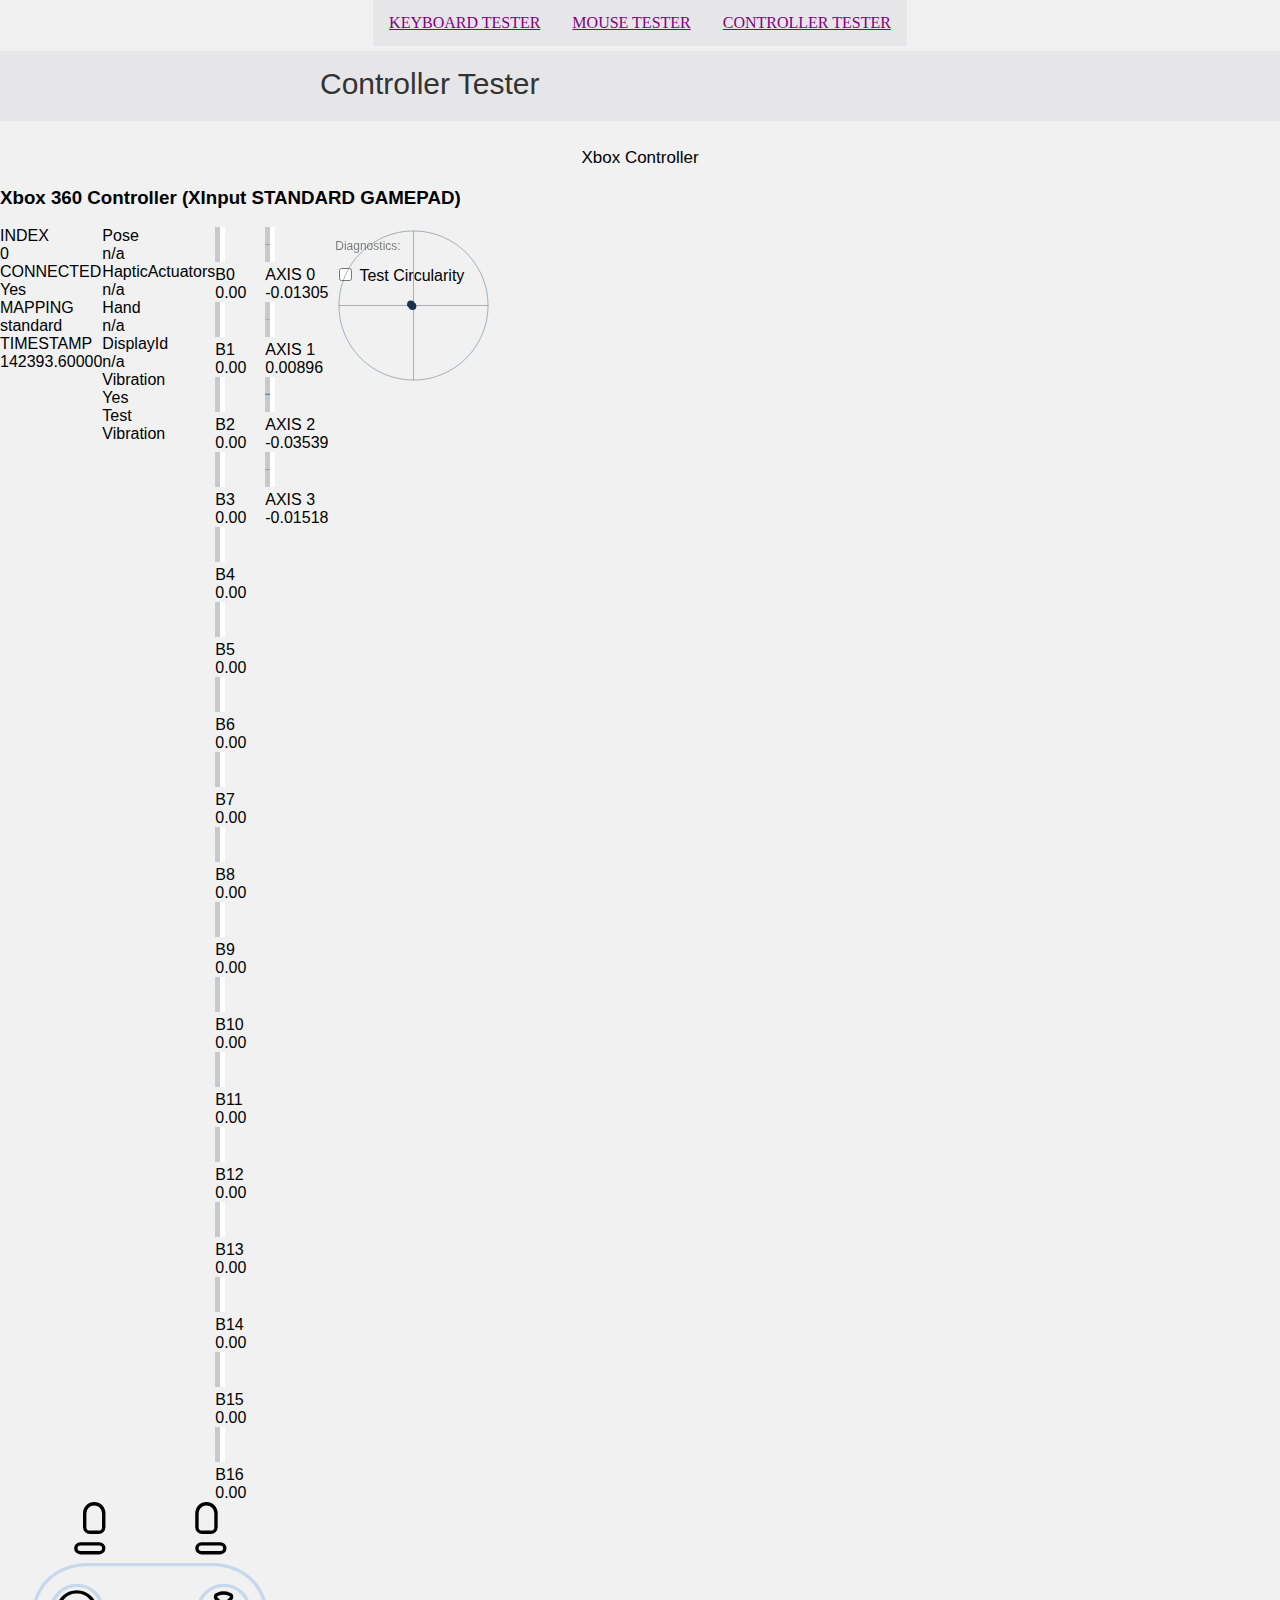
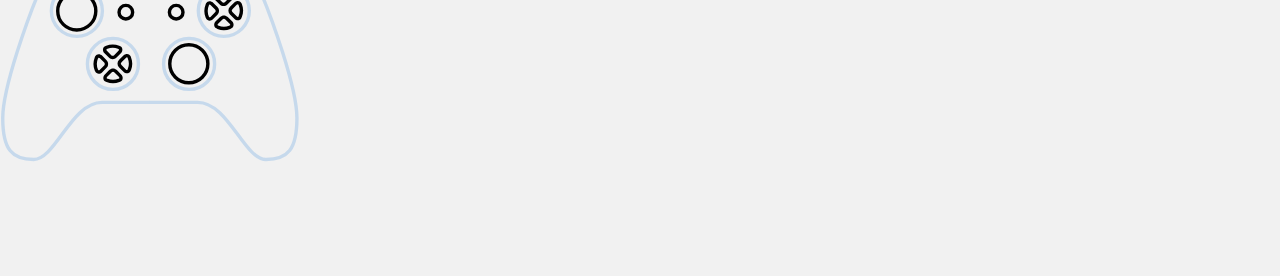
==== controller.html @ d8fd756e "Test v3" ====
<!DOCTYPE html>
<html lang="en">
<head>
    <meta charset="UTF-8">
    <meta http-equiv="X-UA-Compatible" content="IE=edge">
    <title>Controller Tester</title>
    <link rel="stylesheet" href="style.css">
</head>
<body>
    <nav>  
        <ul>
            <li><a href="index.html">KeyBoard Tester</a></li>
            <li><a href="mouseTester.html">Mouse Tester</a></li>
            <li><a href="controller.html">Controller Tester</a></li>
        </ul> 
    </nav>  
        <div class ="topHeading">
        <h1>Controller Tester</h1>
        <div class="css-1hlflqv en092cd8">
            <div class="css-cvu7os en092cd9">
                <div style="position: relative;"><h2>Xbox Controller</h2><h3>Xbox 360 Controller (XInput STANDARD GAMEPAD)</h3>
                    <div style="display: flex;">
                        <div>
                            <div class="css-1tx38fa esm7nlq3"><div class="css-2pzulp esm7nlq0">
                                <label class="css-16pr7pg esm7nlq2">INDEX</label><div class="css-3xd74t esm7nlq1">0
                                </div>
                            </div>
                        </div>
                        <div class="css-2pzulp esm7nlq0">
                                    <div><label class="css-16pr7pg esm7nlq2">CONNECTED</label><div class="css-3xd74t esm7nlq1">Yes
                                    </div>
                                </div>
                            </div>
                            <div class="css-2pzulp esm7nlq0">
                                        <div>
                                            <label class="css-16pr7pg esm7nlq2">MAPPING</label>
                                            <div class="css-3xd74t esm7nlq1">standard
                                        </div>
                                    </div>
                                </div><div class="css-2pzulp esm7nlq0">
                                            <div><label class="css-16pr7pg esm7nlq2">TIMESTAMP</label><div class="css-3xd74t esm7nlq1">142393.60000
                                            </div>
                                        </div>
                                    </div>
                                </div><div class="css-1tx38fa esm7nlq3"><div class="css-2pzulp esm7nlq0">
                                                <div><label class="css-16pr7pg esm7nlq2">Pose</label><div class="css-3xd74t esm7nlq1">n/a
                                                </div>
                                            </div>
                                        </div>
                                        <div class="css-2pzulp esm7nlq0">
                                                    <div>
                                                        <label class="css-16pr7pg esm7nlq2">HapticActuators</label><div class="css-3xd74t esm7nlq1">n/a
                                                    </div>
                                                </div>
                                            </div><div class="css-2pzulp esm7nlq0">
                                                        <div>
                                                            <label class="css-16pr7pg esm7nlq2">Hand</label>
                                                            <div class="css-3xd74t esm7nlq1">n/a
                                                            </div>
                                                        </div>
                                                    </div>
                                                    <div class="css-2pzulp esm7nlq0">
                                                            <div>
                                                                <label class="css-16pr7pg esm7nlq2">DisplayId</label>
                                                                <div class="css-3xd74t esm7nlq1">n/a
                                                                </div>
                                                            </div>
                                                        </div>
                                                        <div class="css-2pzulp esm7nlq0">
                                                                <div>
                                                                    <label class="css-16pr7pg esm7nlq2">Vibration</label>
                                                                    <div class="css-3xd74t esm7nlq1">Yes
                                                                    </div>
                                                                </div>
                                                            </div>
                                                            <div class="css-1ljwnf3 esm7nlq5">
                                                                    <div><label class="css-16pr7pg esm7nlq2">Test</label>
                                                                        <div class="css-3xd74t esm7nlq1">Vibration
                                                                        </div>
                                                                    </div>
                                                                </div>
                                                            </div>
                                                            <div class="css-1tx38fa esm7nlq3">
                                                                <div class="css-2pzulp esm7nlq0" style="width: 50px;"><svg style="position: relative; width: 5px; border-right: 5px solid white; height: 35px; background: rgba(25, 51, 77, 0.2);"><line x1="2.5" y1="35" x2="2.5" y2="35" stroke-width="5" stroke="#19334D"></line></svg>
                                                                        <div>
                                                                            <label class="css-16pr7pg esm7nlq2">B0</label>
                                                                            <div class="css-3xd74t esm7nlq1">0.00 
                                                                            </div>
                                                                        </div>
                                                                    </div>
                                                                    <div class="css-2pzulp esm7nlq0" style="width: 50px;"><svg style="position: relative; width: 5px; border-right: 5px solid white; height: 35px; background: rgba(25, 51, 77, 0.2);"><line x1="2.5" y1="35" x2="2.5" y2="35" stroke-width="5" stroke="#19334D"></line></svg>
                                                                            <div><label class="css-16pr7pg esm7nlq2">B1</label>
                                                                                <div class="css-3xd74t esm7nlq1">0.00
                                                                                </div>
                                                                            </div>
                                                                        </div>
                                                                        <div class="css-2pzulp esm7nlq0" style="width: 50px;"><svg style="position: relative; width: 5px; border-right: 5px solid white; height: 35px; background: rgba(25, 51, 77, 0.2);"><line x1="2.5" y1="35" x2="2.5" y2="35" stroke-width="5" stroke="#19334D"></line></svg>
                                                                                <div><label class="css-16pr7pg esm7nlq2">B2</label><div class="css-3xd74t esm7nlq1">0.00
                                                                                </div>
                                                                            </div>
                                                                        </div><div class="css-2pzulp esm7nlq0" style="width: 50px;"><svg style="position: relative; width: 5px; border-right: 5px solid white; height: 35px; background: rgba(25, 51, 77, 0.2);"><line x1="2.5" y1="35" x2="2.5" y2="35" stroke-width="5" stroke="#19334D"></line></svg>
                                                                                    <div><label class="css-16pr7pg esm7nlq2">B3</label><div class="css-3xd74t esm7nlq1">0.00  
                                                                                    </div>
                                                                                </div>
                                                                            </div>
                                                                            <div class="css-2pzulp esm7nlq0" style="width: 50px;"><svg style="position: relative; width: 5px; border-right: 5px solid white; height: 35px; background: rgba(25, 51, 77, 0.2);"><line x1="2.5" y1="35" x2="2.5" y2="35" stroke-width="5" stroke="#19334D"></line></svg>
                                                                                        <div><label class="css-16pr7pg esm7nlq2">B4</label><div class="css-3xd74t esm7nlq1">0.00</div>
                                                                                    </div>
                                                                                </div><div class="css-2pzulp esm7nlq0" style="width: 50px;"><svg style="position: relative; width: 5px; border-right: 5px solid white; height: 35px; background: rgba(25, 51, 77, 0.2);"><line x1="2.5" y1="35" x2="2.5" y2="35" stroke-width="5" stroke="#19334D"></line></svg>
                                                                                            <div><label class="css-16pr7pg esm7nlq2">B5</label><div class="css-3xd74t esm7nlq1">0.00</div>
                                                                                        </div>
                                                                                    </div><div class="css-2pzulp esm7nlq0" style="width: 50px;"><svg style="position: relative; width: 5px; border-right: 5px solid white; height: 35px; background: rgba(25, 51, 77, 0.2);"><line x1="2.5" y1="35" x2="2.5" y2="35" stroke-width="5" stroke="#19334D"></line></svg>
                                                                                                <div><label class="css-16pr7pg esm7nlq2">B6</label><div class="css-3xd74t esm7nlq1">0.00</div>
                                                                                            </div>
                                                                                        </div><div class="css-2pzulp esm7nlq0" style="width: 50px;"><svg style="position: relative; width: 5px; border-right: 5px solid white; height: 35px; background: rgba(25, 51, 77, 0.2);"><line x1="2.5" y1="35" x2="2.5" y2="35" stroke-width="5" stroke="#19334D"></line></svg>
                                                                                                    <div><label class="css-16pr7pg esm7nlq2">B7</label><div class="css-3xd74t esm7nlq1">0.00</div>
                                                                                                </div>
                                                                                            </div><div class="css-2pzulp esm7nlq0" style="width: 50px;"><svg style="position: relative; width: 5px; border-right: 5px solid white; height: 35px; background: rgba(25, 51, 77, 0.2);"><line x1="2.5" y1="35" x2="2.5" y2="35" stroke-width="5" stroke="#19334D"></line></svg>
                                                                                                        <div><label class="css-16pr7pg esm7nlq2">B8</label><div class="css-3xd74t esm7nlq1">0.00</div></div></div><div class="css-2pzulp esm7nlq0" style="width: 50px;"><svg style="position: relative; width: 5px; border-right: 5px solid white; height: 35px; background: rgba(25, 51, 77, 0.2);"><line x1="2.5" y1="35" x2="2.5" y2="35" stroke-width="5" stroke="#19334D"></line></svg>
                                                                                                            <div><label class="css-16pr7pg esm7nlq2">B9</label><div class="css-3xd74t esm7nlq1">0.00</div></div></div><div class="css-2pzulp esm7nlq0" style="width: 50px;"><svg style="position: relative; width: 5px; border-right: 5px solid white; height: 35px; background: rgba(25, 51, 77, 0.2);"><line x1="2.5" y1="35" x2="2.5" y2="35" stroke-width="5" stroke="#19334D"></line></svg>
                                                                                                                <div><label class="css-16pr7pg esm7nlq2">B10</label><div class="css-3xd74t esm7nlq1">0.00</div></div></div><div class="css-2pzulp esm7nlq0" style="width: 50px;"><svg style="position: relative; width: 5px; border-right: 5px solid white; height: 35px; background: rgba(25, 51, 77, 0.2);"><line x1="2.5" y1="35" x2="2.5" y2="35" stroke-width="5" stroke="#19334D"></line></svg>
                                                                                                                    <div><label class="css-16pr7pg esm7nlq2">B11</label><div class="css-3xd74t esm7nlq1">0.00</div></div></div><div class="css-2pzulp esm7nlq0" style="width: 50px;"><svg style="position: relative; width: 5px; border-right: 5px solid white; height: 35px; background: rgba(25, 51, 77, 0.2);"><line x1="2.5" y1="35" x2="2.5" y2="35" stroke-width="5" stroke="#19334D"></line></svg>
                                                                                                                        <div><label class="css-16pr7pg esm7nlq2">B12</label><div class="css-3xd74t esm7nlq1">0.00</div></div></div><div class="css-2pzulp esm7nlq0" style="width: 50px;"><svg style="position: relative; width: 5px; border-right: 5px solid white; height: 35px; background: rgba(25, 51, 77, 0.2);"><line x1="2.5" y1="35" x2="2.5" y2="35" stroke-width="5" stroke="#19334D"></line></svg>
                                                                                                                            <div><label class="css-16pr7pg esm7nlq2">B13</label><div class="css-3xd74t esm7nlq1">0.00</div></div></div><div class="css-2pzulp esm7nlq0" style="width: 50px;"><svg style="position: relative; width: 5px; border-right: 5px solid white; height: 35px; background: rgba(25, 51, 77, 0.2);"><line x1="2.5" y1="35" x2="2.5" y2="35" stroke-width="5" stroke="#19334D"></line></svg>
                                                                                                                                <div><label class="css-16pr7pg esm7nlq2">B14</label><div class="css-3xd74t esm7nlq1">0.00</div></div></div><div class="css-2pzulp esm7nlq0" style="width: 50px;"><svg style="position: relative; width: 5px; border-right: 5px solid white; height: 35px; background: rgba(25, 51, 77, 0.2);"><line x1="2.5" y1="35" x2="2.5" y2="35" stroke-width="5" stroke="#19334D"></line></svg>
                                                                                                                                    <div><label class="css-16pr7pg esm7nlq2">B15</label><div class="css-3xd74t esm7nlq1">0.00</div></div></div><div class="css-2pzulp esm7nlq0" style="width: 50px;"><svg style="position: relative; width: 5px; border-right: 5px solid white; height: 35px; background: rgba(25, 51, 77, 0.2);"><line x1="2.5" y1="35" x2="2.5" y2="35" stroke-width="5" stroke="#19334D"></line></svg>
                                                                                                                                        <div><label class="css-16pr7pg esm7nlq2">B16</label><div class="css-3xd74t esm7nlq1">0.00</div></div></div></div><div class="css-1tx38fa esm7nlq3"><div class="css-2pzulp esm7nlq0" style="width: 80px;"><svg style="position: relative; width: 5px; border-right: 5px solid white; height: 35px; background: rgba(25, 51, 77, 0.2);"><line x1="2.5" y1="17.5" x2="2.5" y2="17.271687239408493" stroke-width="5" stroke="#19334D"></line></svg>
                                                                                                                                            <div><label class="css-16pr7pg esm7nlq2">AXIS 0</label><div class="css-3xd74t esm7nlq1">-0.01305</div></div></div><div class="css-2pzulp esm7nlq0" style="width: 80px;"><svg style="position: relative; width: 5px; border-right: 5px solid white; height: 35px; background: rgba(25, 51, 77, 0.2);"><line x1="2.5" y1="17.5" x2="2.5" y2="17.6567479968071" stroke-width="5" stroke="#19334D"></line></svg>
                                                                                                                                                <div><label class="css-16pr7pg esm7nlq2">AXIS 1</label><div class="css-3xd74t esm7nlq1">0.00896</div></div></div><div class="css-2pzulp esm7nlq0" style="width: 80px;"><svg style="position: relative; width: 5px; border-right: 5px solid white; height: 35px; background: rgba(25, 51, 77, 0.2);"><line x1="2.5" y1="17.5" x2="2.5" y2="16.88075080513954" stroke-width="5" stroke="#19334D"></line></svg>
                                                                                                                                                    <div><label class="css-16pr7pg esm7nlq2">AXIS 2</label><div class="css-3xd74t esm7nlq1">-0.03539</div></div></div><div class="css-2pzulp esm7nlq0" style="width: 80px;"><svg style="position: relative; width: 5px; border-right: 5px solid white; height: 35px; background: rgba(25, 51, 77, 0.2);"><line x1="2.5" y1="17.5" x2="2.5" y2="17.234302163124084" stroke-width="5" stroke="#19334D"></line></svg>
                                                                                                                                                        <div><label class="css-16pr7pg esm7nlq2">AXIS 3</label><div class="css-3xd74t esm7nlq1">-0.01518</div></div></div></div><div style="margin-left: -10px;"><div class="css-1jxoetp e5b78ky0"><svg style="width: 100%; height: 100%; position: absolute; z-index: 1;"><g transform="translate(78.5 78.5) scale(0.95, 0.95)"><circle cx="0" cy="0" r="78.5" fill="none" stroke="hsla(210, 50%, 20%, 0.2)" stroke-width="1"></circle><line x1="0" y1="-78.5" x2="0" y2="78.5" stroke="hsla(210, 50%, 20%, 0.2)" stroke-width="1"></line><line x1="-78.5" y1="0" x2="78.5" y2="0" stroke="hsla(210, 50%, 20%, 0.2)" stroke-width="1"></line><line x1="0" y1="0" x2="-1.0241458117961884" y2="0.7031267285346985" stroke="#19334D" stroke-width="1"></line><circle cx="-1.0241458117961884" cy="0.7031267285346985" r="4" fill="#19334D"></circle></g></svg></div><div class="css-1jxoetp e5b78ky0"><svg style="width: 100%; height: 100%; position: absolute; z-index: 1;"><g transform="translate(78.5 78.5) scale(0.95, 0.95)"><circle cx="0" cy="0" r="78.5" fill="none" stroke="hsla(210, 50%, 20%, 0.2)" stroke-width="1"></circle><line x1="0" y1="-78.5" x2="0" y2="78.5" stroke="hsla(210, 50%, 20%, 0.2)" stroke-width="1"></line><line x1="-78.5" y1="0" x2="78.5" y2="0" stroke="hsla(210, 50%, 20%, 0.2)" stroke-width="1"></line><line x1="0" y1="0" x2="-2.7777749598026276" y2="-1.1918445825576782" stroke="#19334D" stroke-width="1"></line><circle cx="-2.7777749598026276" cy="-1.1918445825576782" r="4" fill="#19334D"></circle></g></svg></div></div>
                                                                                                                                                        <div><p style="font-size: 75%; opacity: 0.5;">Diagnostics:</p><label><input type="checkbox"> Test Circularity </label></div></div><div class="css-jqvulc esm7nlq4"><svg width="300" viewBox="0 0 441 383" fill="none" xmlns="http://www.w3.org/2000/svg"><g id="XBox"><path id="LOutline" d="M220.5 294.5C220.5 294.5 195 294.5 150 294.5C105 294.5 81.5 378.5 49.5 378.5C17.5 378.5 4 363.9 4 317.5C4 271.1 43.5 165.5 55 137.5C66.5 109.5 95.5 92.0001 128 92.0001C154 92.0001 200.5 92.0001 220.5 92.0001" stroke="#C6D9EC" stroke-width="5" stroke-opacity="1"></path><path id="ROutline" d="M220 294.5C220 294.5 245.5 294.5 290.5 294.5C335.5 294.5 359 378.5 391 378.5C423 378.5 436.5 363.9 436.5 317.5C436.5 271.1 397 165.5 385.5 137.5C374 109.5 345 92.0001 312.5 92.0001C286.5 92.0001 240 92.0001 220 92.0001" stroke="#C6D9EC" stroke-width="5" stroke-opacity="1"></path><circle id="LStickOutline" cx="113" cy="160" r="37.5" stroke="#C6D9EC" stroke-opacity="1" stroke-width="5"></circle><circle id="LeftStick" cx="112.84344267845154" cy="160.10748434066772" r="28" fill="rgba(0,0,0,0)" stroke="rgba(0,0,0,1)" stroke-width="5"></circle><circle id="RStickOutline" cx="278" cy="238" r="37.5" stroke="#C6D9EC" stroke-opacity="1" stroke-width="5"></circle><circle id="RightStick" cx="277.5753719806671" cy="237.8178071975708" r="28" fill="rgba(0,0,0,0)" stroke="rgba(0,0,0,1)" stroke-width="5"></circle><circle id="DOutline" cx="166" cy="238" r="37.5" stroke="#C6D9EC" stroke-opacity="1" stroke-width="5"></circle><g id="DUp"><mask id="path-8-inside-1" fill="white"><path d="M177.669 222.335C180.793 219.21 180.816 213.997 176.868 212.014C176.327 211.743 175.776 211.491 175.215 211.258C172.182 210.002 168.931 209.355 165.648 209.355C162.365 209.355 159.114 210.002 156.081 211.258C155.521 211.491 154.969 211.743 154.429 212.014C150.48 213.997 150.503 219.21 153.627 222.335L159.991 228.698C163.116 231.823 168.181 231.823 171.305 228.698L177.669 222.335Z"></path></mask><path d="M177.669 222.335C180.793 219.21 180.816 213.997 176.868 212.014C176.327 211.743 175.776 211.491 175.215 211.258C172.182 210.002 168.931 209.355 165.648 209.355C162.365 209.355 159.114 210.002 156.081 211.258C155.521 211.491 154.969 211.743 154.429 212.014C150.48 213.997 150.503 219.21 153.627 222.335L159.991 228.698C163.116 231.823 168.181 231.823 171.305 228.698L177.669 222.335Z" fill="rgba(0,0,0,0)" stroke="rgba(0,0,0,1)" stroke-width="10" mask="url(#path-8-inside-1)"></path></g><g id="DRight"><mask id="path-9-inside-2" fill="white"><path d="M181.447 249.669C184.571 252.793 189.785 252.816 191.768 248.868C192.039 248.327 192.291 247.776 192.523 247.215C193.78 244.182 194.426 240.931 194.426 237.648C194.426 234.365 193.78 231.114 192.523 228.081C192.291 227.521 192.039 226.969 191.768 226.429C189.785 222.48 184.571 222.503 181.447 225.627L175.083 231.991C171.959 235.116 171.959 240.181 175.083 243.305L181.447 249.669Z"></path></mask><path d="M181.447 249.669C184.571 252.793 189.785 252.816 191.768 248.868C192.039 248.327 192.291 247.776 192.523 247.215C193.78 244.182 194.426 240.931 194.426 237.648C194.426 234.365 193.78 231.114 192.523 228.081C192.291 227.521 192.039 226.969 191.768 226.429C189.785 222.48 184.571 222.503 181.447 225.627L175.083 231.991C171.959 235.116 171.959 240.181 175.083 243.305L181.447 249.669Z" fill="rgba(0,0,0,0)" stroke="rgba(0,0,0,1)" stroke-width="10" mask="url(#path-9-inside-2)"></path></g><g id="DDown"><mask id="path-10-inside-3" fill="white"><path d="M154.113 253.447C150.989 256.571 150.966 261.785 154.914 263.767C155.455 264.039 156.006 264.291 156.566 264.523C159.6 265.78 162.85 266.426 166.134 266.426C169.417 266.426 172.667 265.78 175.701 264.523C176.261 264.291 176.812 264.039 177.353 263.767C181.301 261.785 181.279 256.571 178.154 253.447L171.79 247.083C168.666 243.959 163.601 243.959 160.477 247.083L154.113 253.447Z"></path></mask><path d="M154.113 253.447C150.989 256.571 150.966 261.785 154.914 263.767C155.455 264.039 156.006 264.291 156.566 264.523C159.6 265.78 162.85 266.426 166.134 266.426C169.417 266.426 172.667 265.78 175.701 264.523C176.261 264.291 176.812 264.039 177.353 263.767C181.301 261.785 181.279 256.571 178.154 253.447L171.79 247.083C168.666 243.959 163.601 243.959 160.477 247.083L154.113 253.447Z" fill="rgba(0,0,0,0)" stroke="rgba(0,0,0,1)" stroke-width="10" mask="url(#path-10-inside-3)"></path></g><g id="DLeft"><mask id="path-11-inside-4" fill="white"><path d="M150.335 226.113C147.21 222.989 141.997 222.966 140.014 226.914C139.743 227.455 139.491 228.006 139.258 228.566C138.002 231.6 137.355 234.85 137.355 238.134C137.355 241.417 138.002 244.667 139.258 247.701C139.491 248.261 139.743 248.812 140.014 249.353C141.997 253.301 147.21 253.279 150.335 250.154L156.698 243.79C159.823 240.666 159.823 235.601 156.698 232.477L150.335 226.113Z"></path></mask><path d="M150.335 226.113C147.21 222.989 141.997 222.966 140.014 226.914C139.743 227.455 139.491 228.006 139.258 228.566C138.002 231.6 137.355 234.85 137.355 238.134C137.355 241.417 138.002 244.667 139.258 247.701C139.491 248.261 139.743 248.812 140.014 249.353C141.997 253.301 147.21 253.279 150.335 250.154L156.698 243.79C159.823 240.666 159.823 235.601 156.698 232.477L150.335 226.113Z" fill="rgba(0,0,0,0)" stroke="rgba(0,0,0,1)" stroke-width="10" mask="url(#path-11-inside-4)"></path></g><circle id="BOutline" cx="329" cy="160" r="37.5" stroke="#C6D9EC" stroke-opacity="1" stroke-width="5"></circle><g id="BTop"><mask id="path-13-inside-5" fill="white"><path d="M340.669 144.335C343.793 141.21 343.816 135.997 339.868 134.014C339.327 133.743 338.776 133.491 338.215 133.258C335.182 132.002 331.931 131.355 328.648 131.355C325.365 131.355 322.114 132.002 319.081 133.258C318.521 133.491 317.969 133.743 317.429 134.014C313.48 135.997 313.503 141.21 316.627 144.335L322.991 150.698C326.116 153.823 331.181 153.823 334.305 150.698L340.669 144.335Z"></path></mask><path d="M340.669 144.335C343.793 141.21 343.816 135.997 339.868 134.014C339.327 133.743 338.776 133.491 338.215 133.258C335.182 132.002 331.931 131.355 328.648 131.355C325.365 131.355 322.114 132.002 319.081 133.258C318.521 133.491 317.969 133.743 317.429 134.014C313.48 135.997 313.503 141.21 316.627 144.335L322.991 150.698C326.116 153.823 331.181 153.823 334.305 150.698L340.669 144.335Z" fill="rgba(0,0,0,0)" stroke="rgba(0,0,0,1)" stroke-width="10" mask="url(#path-13-inside-5)"></path></g><g id="BRight"><mask id="path-14-inside-6" fill="white"><path d="M344.447 171.669C347.571 174.793 352.785 174.816 354.768 170.868C355.039 170.327 355.291 169.776 355.523 169.215C356.78 166.182 357.426 162.931 357.426 159.648C357.426 156.365 356.78 153.114 355.523 150.081C355.291 149.521 355.039 148.969 354.768 148.429C352.785 144.48 347.571 144.503 344.447 147.627L338.083 153.991C334.959 157.116 334.959 162.181 338.083 165.305L344.447 171.669Z"></path></mask><path d="M344.447 171.669C347.571 174.793 352.785 174.816 354.768 170.868C355.039 170.327 355.291 169.776 355.523 169.215C356.78 166.182 357.426 162.931 357.426 159.648C357.426 156.365 356.78 153.114 355.523 150.081C355.291 149.521 355.039 148.969 354.768 148.429C352.785 144.48 347.571 144.503 344.447 147.627L338.083 153.991C334.959 157.116 334.959 162.181 338.083 165.305L344.447 171.669Z" fill="rgba(0,0,0,0)" stroke="rgba(0,0,0,1)" stroke-width="10" mask="url(#path-14-inside-6)"></path></g><g id="BBottom"><mask id="path-15-inside-7" fill="white"><path d="M317.113 175.447C313.989 178.571 313.966 183.785 317.914 185.767C318.455 186.039 319.006 186.291 319.566 186.523C322.6 187.78 325.85 188.426 329.134 188.426C332.417 188.426 335.667 187.78 338.701 186.523C339.261 186.291 339.812 186.039 340.353 185.767C344.301 183.785 344.279 178.571 341.154 175.447L334.79 169.083C331.666 165.959 326.601 165.959 323.477 169.083L317.113 175.447Z"></path></mask><path d="M317.113 175.447C313.989 178.571 313.966 183.785 317.914 185.767C318.455 186.039 319.006 186.291 319.566 186.523C322.6 187.78 325.85 188.426 329.134 188.426C332.417 188.426 335.667 187.78 338.701 186.523C339.261 186.291 339.812 186.039 340.353 185.767C344.301 183.785 344.279 178.571 341.154 175.447L334.79 169.083C331.666 165.959 326.601 165.959 323.477 169.083L317.113 175.447Z" fill="rgba(0,0,0,0)" stroke="rgba(0,0,0,1)" stroke-width="10" mask="url(#path-15-inside-7)"></path></g><g id="BLeft"><mask id="path-16-inside-8" fill="white"><path d="M313.335 148.113C310.21 144.989 304.997 144.966 303.014 148.914C302.743 149.455 302.491 150.006 302.258 150.566C301.002 153.6 300.355 156.851 300.355 160.134C300.355 163.417 301.002 166.668 302.258 169.701C302.491 170.261 302.743 170.812 303.014 171.353C304.997 175.301 310.21 175.279 313.335 172.154L319.698 165.79C322.823 162.666 322.823 157.601 319.698 154.477L313.335 148.113Z"></path></mask><path d="M313.335 148.113C310.21 144.989 304.997 144.966 303.014 148.914C302.743 149.455 302.491 150.006 302.258 150.566C301.002 153.6 300.355 156.851 300.355 160.134C300.355 163.417 301.002 166.668 302.258 169.701C302.491 170.261 302.743 170.812 303.014 171.353C304.997 175.301 310.21 175.279 313.335 172.154L319.698 165.79C322.823 162.666 322.823 157.601 319.698 154.477L313.335 148.113Z" fill="rgba(0,0,0,0)" stroke="rgba(0,0,0,1)" stroke-width="10" mask="url(#path-16-inside-8)"></path></g><g id="LMeta"><circle cx="185" cy="162" r="10" fill="rgba(0,0,0,0)" stroke="rgba(0,0,0,1)" stroke-width="5"></circle></g><g id="RMeta"><circle cx="259" cy="162" r="10" fill="rgba(0,0,0,0)" stroke="rgba(0,0,0,1)" stroke-width="5"></circle></g><rect id="L1" x="111.5" y="61.5" width="41" height="13" rx="6.5" fill="rgba(0,0,0,0)" stroke="rgba(0,0,0,1)" stroke-width="5"></rect><rect id="R1" x="289.5" y="61.5" width="41" height="13" rx="6.5" fill="rgba(0,0,0,0)" stroke="rgba(0,0,0,1)" stroke-width="5"></rect><path id="L2" d="M152.5 37C152.5 41.1421 149.142 44.5 145 44.5H132C127.858 44.5 124.5 41.1421 124.5 37V16.5C124.5 8.76801 130.768 2.5 138.5 2.5C146.232 2.5 152.5 8.76801 152.5 16.5V37Z" fill="rgba(0,0,0,0)" stroke="rgba(0,0,0,1)" stroke-width="5"></path><path id="R2" d="M317.5 37C317.5 41.1421 314.142 44.5 310 44.5H297C292.858 44.5 289.5 41.1421 289.5 37V16.5C289.5 8.76801 295.768 2.5 303.5 2.5C311.232 2.5 317.5 8.76801 317.5 16.5V37Z" fill="rgba(0,0,0,0)" stroke="rgba(0,0,0,1)" stroke-width="5"></path></g></svg></div></div></div></div></div>
    </div>
    
</body>
</html>
---- style.css ----
body {
    display: flex;
    flex-direction: column;
    align-items: center;
    justify-content: center;
	margin: 0;
	padding: 0;
	font-family: "HelveticaNeueLight", "HelveticaNeue-Light", "Helvetica Neue Light", "Helvetica Neue", 
   "Muli", "Helvetica", "Lucida Grande", sans-serif;
   font-weight:300;
   background-color:#f1f1f1;
}
.topHeading {
    margin-top: 5px;
    width:100%;
    height:70px;
    background-color:#E6E6E9;
}
.instructions {
    margin-top: 20px;
    margin-bottom: 20px;
    width:100%;
    height:70px;
    background-color:#E6E6E9;
}
.container {
    width:100%;
    height:430px;
    background-color: #E6E6E9;
}
h1 {
    padding-top: 10px;
    font-size:30px;
    line-height:45px;
    font-weight:normal;
    width:640px;
    margin: 0 auto;
    color:#333333;
    font-family: "HelveticaNeue-Medium", "Cabin", sans-serif;
}
#small {
    font-size:18px;
    font-family: "Helvetica Neue", "Cabin", sans-serif;
}
h2 {
    font-size:17px;
    font-weight:300;
    margin-top:12px;
    padding-top: 30px;
    padding-left:30px;
    padding-right:30px;
    text-align:center;
}
.bold {
    font-weight:bold;
}
.broken {
    margin-top:20px;
}
.container {
    margin: 0 auto;
    width:1150px;
    padding-top:30px;
    -webkit-touch-callout: none;
    -webkit-user-select: none;
    -khtml-user-select: none;
    -moz-user-select: none;
    -ms-user-select: none;
    user-select: none;
}
.keyboard {
    height: 400px;
    margin: 5px auto 0;
    width: 845px;
    position: relative;
    padding: 0 22px;
    display: inline-block;
}
#numpadblock {
    height:400px;
    width:210px;
    margin: 5px auto 0;
    display: inline-block;
    position: relative;
    padding: 0 22px;
}
.numpadfiller {
    width:210px;
    height:90px;
    display: inline-block;
}
.hidenumpad {
    -webkit-touch-callout: none;
    -webkit-user-select: none;
    -khtml-user-select: none;
    -moz-user-select: none;
    -ms-user-select: none;
    user-select: none;
}
.hidenumpad:hover {
    background-color: #C5C5C5;
    border-color:white;
    border-bottom: 1px solid #D8D8DE;
    border-right: 1px solid #D8D8DE;
    color: #FFF;
    font-weight: bold;
    cursor: pointer;
}
.hidenumpad:active {
    background: linear-gradient(to bottom right,#8FD700, #17D700);
    opacity: 1;
    color: #fff;
    border-color:white;
    border-bottom: 1px solid #D8D8DE;
    border-right: 1px solid #D8D8DE;
    }
.key {
    border-bottom: 1px solid #D8D8DE;
    border-right: 1px solid #D8D8DE;
    opacity: 0.98;
    color: #898989;
    display: inline-block;
    font-size: 18px;
    height: 52px;
    text-align: center;
    vertical-align: top;
    width: 50px;
    margin: 5px 1px;
    border-radius: 3px;
    background-color:#ffffff;
    -webkit-touch-callout: none;
    -webkit-user-select: none;
    -khtml-user-select: none;
    -moz-user-select: none;
    -ms-user-select: none;
    user-select: none;
}
.key:hover {
    font-weight: bold;
    box-shadow: inset 0 20px 20px -20px #E7E7E7;
}
.extra {
    font-size:13px;
}
.vh {
	visibility: hidden;
}
.toprow {
	height: 26px;
	font-size: 13px;
	line-height: 0px;
	width: 52px;
}
.tilde {
	font-size: 16px;
	line-height: 15px;
}
.del {
	text-align: right;
	padding-right: 6px;
	width: 72px;
	font-size: 13px;
	line-height: 40px;
}
.plus {
	line-height: 15px;
}
.min {
	line-height: 5px;
}
.Tab {
    text-align: left;
    padding-left: 6px;
    width: 72px;
    font-size: 13px;
    line-height: 40px;
}
.bracket {
    line-height: 4px;
    font-size: 15px;
}
.CapsLock {
    text-align: left;
    padding-left: 6px;
    width: 85px;
    font-size: 13px;
    line-height: 40px;
}
.return {
    text-align: right;
    padding-right: 6px;
    width: 90px;
    font-size: 13px;
    line-height: 40px;
}
.bottomrow {
    font-size: 13px;
    line-height: 56px;
    height: 58px;
}
.fn {
    text-align: left;
    padding-left: 6px;
    width: 46px;
}
.cmd {
    width:60px;
}
.press {
    background-color: #C5C5C5;
    border-color: #C5C5C5;
    color: #FFF;
    font-weight: bold;
    fill: grey!important ;

}
.active {
    background: linear-gradient(to bottom right,#8FD700, #17D700);
    opacity: 1;
    color: #fff;
    border-color: #D8D8DE;
    fill: #17D700 !important;
}
.shiftleft {
    text-align: left;
    padding-left: 6px;
    width: 114px;
    font-size: 13px;
    line-height: 40px;
}
.shiftright {
    text-align: right;
    padding-right: 6px;
    width: 120px;
    font-size: 13px;
    line-height: 40px;
}
.Space {
    width: 284px;
    height: 58px;
}
.left {
    height:26px;
    margin-top: 37px;
    font-size: 10px;
    line-height: 27px;
    width: 52px;
}
.updown {
    font-size: 10px;
    height:58px;
    width: 52px;
}
.up {
    height: 29px;
    line-height: 30px;
    border-bottom: 1px solid #E7E7E7;
}
.down {
    height:28px;
    line-height: 30px;
}
.hidden {
    visibility: hidden;
}
.nowork {
    background-color: #868686;
    color: white;
}

.footer {
    width:100%;
    border-top:1px solid #D8D8DE;
}
.green {
    border-bottom: 1px solid #D8D8DE;
    border-right: 1px solid #D8D8DE; 
    opacity: 0.98;
    color: white;
    border-radius: 3px;
    background: linear-gradient(to bottom right,#8FD700, #17D700);
    padding:3px;
    display:inline;
    padding-left:5px;
    padding-right:5px;
    white-space: nowrap;
}
.cardscontainer {
    width:100%;
    /* border-top:1px solid #D8D8DE; */
    background-color:#f1f1f1;
    padding-top:20px;
    max-width:1300px;
    margin:0 auto;
    padding-left:5px;
    padding-right:5px;
    box-sizing: border-box;
}
/* Small screens */
@media all and (max-width: 1050px) {
    #card {
    width:47%;
  }
}
@media all and (max-width: 700px) {
    #card {
    width:99%;
  }
}
#reset {
    display: flex;
    background-color: orangered;
    border-color: #ee0d0d;
    color: #FFF;
    font-weight: bold;
    text-align: center;
    margin-left: auto;
    margin-right: auto;
    width: 100%;
}
/*NAV BAR CSS*/
ul {
    display: flex;
    list-style-type: none;
    margin: 0 auto;
    padding: 0;
    overflow: hidden;
    background-color: #E6E6E9;
   justify-content: center;

}
li a {
    float: left;
    display: block;
    color: Purple;
    text-align: center;
    padding: 14px 16px;
    font-family: Verdana;
    text-transform: uppercase;   
}
a:hover {
    text-decoration: underline;
    cursor: pointer;
    font-size: 17px;
    font-weight: bold;
    color: blue;
}
a.title {
  color: inherit; /* blue colors for links too */
  text-decoration: inherit; /* no underline */
}
/*Nav BAR CSS*/
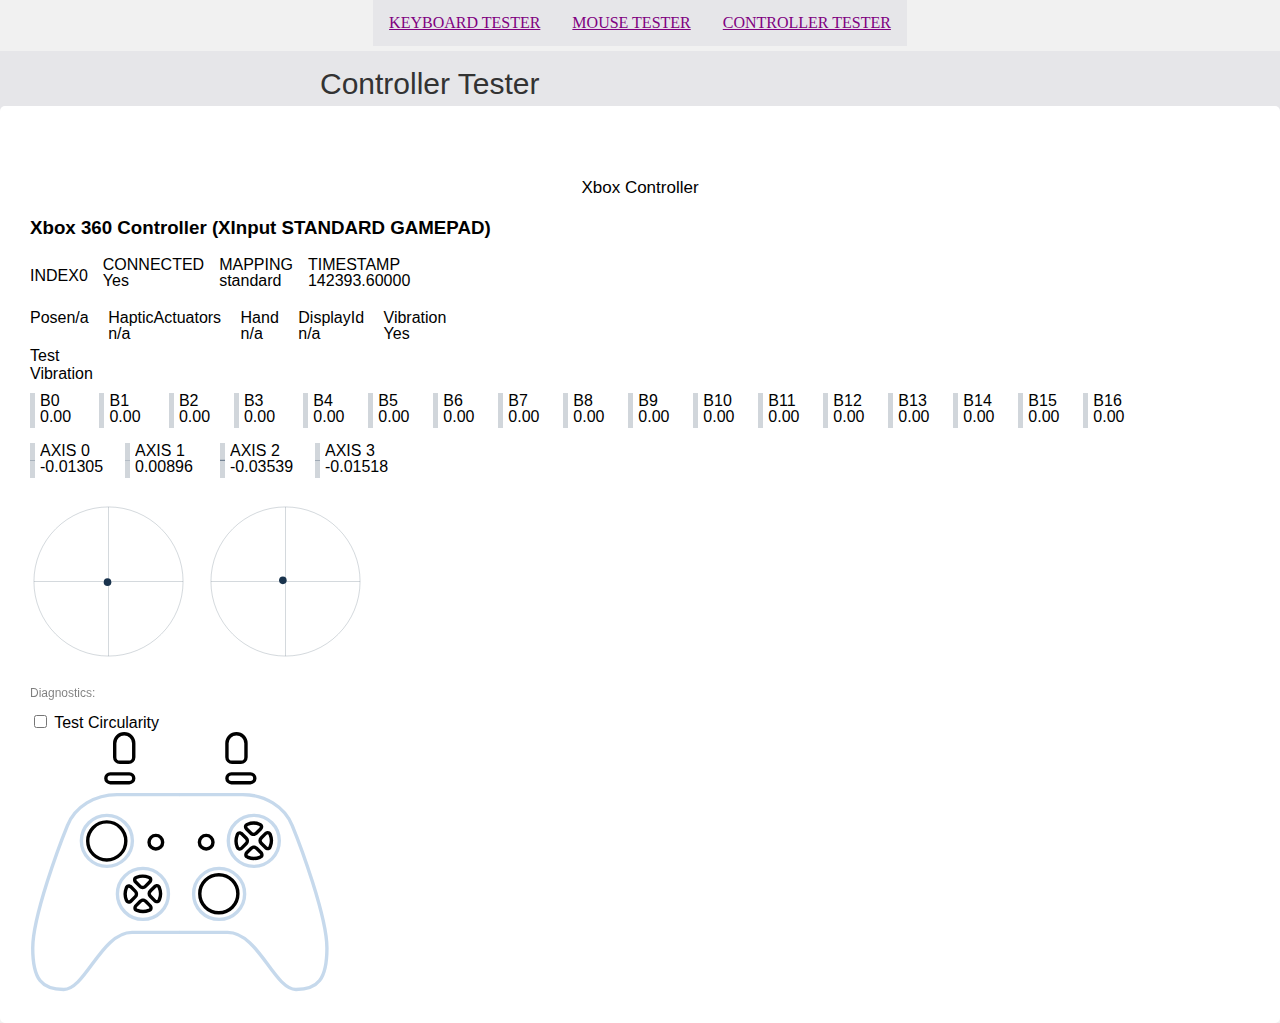
==== commit 345b4de9: "controller css edit" ====
--- a/controller.html
+++ b/controller.html
@@ -19,118 +19,126 @@
         <div class="css-1hlflqv en092cd8">
             <div class="css-cvu7os en092cd9">
                 <div style="position: relative;"><h2>Xbox Controller</h2><h3>Xbox 360 Controller (XInput STANDARD GAMEPAD)</h3>
-                    <div style="display: flex;">
-                        <div>
-                            <div class="css-1tx38fa esm7nlq3"><div class="css-2pzulp esm7nlq0">
-                                <label class="css-16pr7pg esm7nlq2">INDEX</label><div class="css-3xd74t esm7nlq1">0
+                    <div>
+                        <div style="display: flex;">
+                            <div class="css-1tx38fa esm7nlq3">
+                                <div class="css-2pzulp esm7nlq0">
+                                <label class="css-16pr7pg esm7nlq2">INDEX</label>
+                                    <div class="css-3xd74t esm7nlq1">0
+                                    </div>
+                                </div>
+                            </div>
+
+                        <div class="css-2pzulp esm7nlq0">
+                                    <div><label class="css-16pr7pg esm7nlq2">CONNECTED</label>
+                                        <div class="css-3xd74t esm7nlq1">Yes
+                                        </div>
+                                    </div>
+                        </div>
+                            
+                        <div class="css-2pzulp esm7nlq0">
+                            <div><label class="css-16pr7pg esm7nlq2">MAPPING</label>
+                                <div class="css-3xd74t esm7nlq1">standard
                                 </div>
                             </div>
                         </div>
                         <div class="css-2pzulp esm7nlq0">
-                                    <div><label class="css-16pr7pg esm7nlq2">CONNECTED</label><div class="css-3xd74t esm7nlq1">Yes
+                            <div><label class="css-16pr7pg esm7nlq2">TIMESTAMP</label>
+                                <div class="css-3xd74t esm7nlq1">142393.60000
+                                </div>
+                            </div>
+                        </div>
+                    </div>
+
+                        <div class="css-1tx38fa esm7nlq3">
+                            <div class="css-2pzulp esm7nlq0">
+                                <div style="display: flex;"><label class="css-16pr7pg esm7nlq2">Pose</label>
+                                    <div class="css-3xd74t esm7nlq1">n/a
                                     </div>
                                 </div>
                             </div>
-                            <div class="css-2pzulp esm7nlq0">
-                                        <div>
-                                            <label class="css-16pr7pg esm7nlq2">MAPPING</label>
-                                            <div class="css-3xd74t esm7nlq1">standard
+                                        <div class="css-2pzulp esm7nlq0">
+                                                    <div><label class="css-16pr7pg esm7nlq2">HapticActuators</label>
+                                                        <div class="css-3xd74t esm7nlq1">n/a
+                                                        </div>
+                                                    </div>
                                         </div>
-                                    </div>
-                                </div><div class="css-2pzulp esm7nlq0">
-                                            <div><label class="css-16pr7pg esm7nlq2">TIMESTAMP</label><div class="css-3xd74t esm7nlq1">142393.60000
-                                            </div>
-                                        </div>
-                                    </div>
-                                </div><div class="css-1tx38fa esm7nlq3"><div class="css-2pzulp esm7nlq0">
-                                                <div><label class="css-16pr7pg esm7nlq2">Pose</label><div class="css-3xd74t esm7nlq1">n/a
+                                        <div class="css-2pzulp esm7nlq0">
+                                            <div><label class="css-16pr7pg esm7nlq2">Hand</label>
+                                                <div class="css-3xd74t esm7nlq1">n/a
                                                 </div>
                                             </div>
                                         </div>
                                         <div class="css-2pzulp esm7nlq0">
-                                                    <div>
-                                                        <label class="css-16pr7pg esm7nlq2">HapticActuators</label><div class="css-3xd74t esm7nlq1">n/a
+                                                <div><label class="css-16pr7pg esm7nlq2">DisplayId</label>
+                                                    <div class="css-3xd74t esm7nlq1">n/a
                                                     </div>
                                                 </div>
-                                            </div><div class="css-2pzulp esm7nlq0">
-                                                        <div>
-                                                            <label class="css-16pr7pg esm7nlq2">Hand</label>
-                                                            <div class="css-3xd74t esm7nlq1">n/a
+                                        </div>
+                                        <div class="css-2pzulp esm7nlq0">
+                                            <div><label class="css-16pr7pg esm7nlq2">Vibration</label>
+                                                <div class="css-3xd74t esm7nlq1">Yes
+                                                </div>
+                                            </div>
+                                        </div>
+                                        <div class="css-1ljwnf3 esm7nlq5">
+                                                <div><label class="css-16pr7pg esm7nlq2">Test</label>
+                                                    <div class="css-3xd74t esm7nlq1">Vibration
+                                                    </div>
+                                                </div>
+                                        </div>
+                        </div>
+                        <div class="css-1tx38fa esm7nlq3">
+                            <div class="css-2pzulp esm7nlq0" style="width: 50px;"><svg style="position: relative; width: 5px; border-right: 5px solid white; height: 35px; background: rgba(25, 51, 77, 0.2);"><line x1="2.5" y1="35" x2="2.5" y2="35" stroke-width="5" stroke="#19334D"></line></svg>
+                                    <div>
+                                        <label class="css-16pr7pg esm7nlq2">B0</label>
+                                        <div class="css-3xd74t esm7nlq1">0.00 
+                                        </div>
+                                    </div>
+                            </div>
+                                <div class="css-2pzulp esm7nlq0" style="width: 50px;"><svg style="position: relative; width: 5px; border-right: 5px solid white; height: 35px; background: rgba(25, 51, 77, 0.2);"><line x1="2.5" y1="35" x2="2.5" y2="35" stroke-width="5" stroke="#19334D"></line></svg>
+                                        <div><label class="css-16pr7pg esm7nlq2">B1</label>
+                                            <div class="css-3xd74t esm7nlq1">0.00
+                                            </div>
+                                        </div>
+                                </div>
+                                    <div class="css-2pzulp esm7nlq0" style="width: 50px;"><svg style="position: relative; width: 5px; border-right: 5px solid white; height: 35px; background: rgba(25, 51, 77, 0.2);"><line x1="2.5" y1="35" x2="2.5" y2="35" stroke-width="5" stroke="#19334D"></line></svg>
+                                            <div><label class="css-16pr7pg esm7nlq2">B2</label><div class="css-3xd74t esm7nlq1">0.00
+                                            </div>
+                                        </div>
+                                    </div><div class="css-2pzulp esm7nlq0" style="width: 50px;"><svg style="position: relative; width: 5px; border-right: 5px solid white; height: 35px; background: rgba(25, 51, 77, 0.2);"><line x1="2.5" y1="35" x2="2.5" y2="35" stroke-width="5" stroke="#19334D"></line></svg>
+                                                <div><label class="css-16pr7pg esm7nlq2">B3</label><div class="css-3xd74t esm7nlq1">0.00  
+                                                </div>
+                                            </div>
+                                        </div>
+                                        <div class="css-2pzulp esm7nlq0" style="width: 50px;"><svg style="position: relative; width: 5px; border-right: 5px solid white; height: 35px; background: rgba(25, 51, 77, 0.2);"><line x1="2.5" y1="35" x2="2.5" y2="35" stroke-width="5" stroke="#19334D"></line></svg>
+                                                    <div><label class="css-16pr7pg esm7nlq2">B4</label><div class="css-3xd74t esm7nlq1">0.00</div>
+                                                </div>
+                                            </div><div class="css-2pzulp esm7nlq0" style="width: 50px;"><svg style="position: relative; width: 5px; border-right: 5px solid white; height: 35px; background: rgba(25, 51, 77, 0.2);"><line x1="2.5" y1="35" x2="2.5" y2="35" stroke-width="5" stroke="#19334D"></line></svg>
+                                                        <div><label class="css-16pr7pg esm7nlq2">B5</label><div class="css-3xd74t esm7nlq1">0.00</div>
+                                                    </div>
+                                                </div><div class="css-2pzulp esm7nlq0" style="width: 50px;"><svg style="position: relative; width: 5px; border-right: 5px solid white; height: 35px; background: rgba(25, 51, 77, 0.2);"><line x1="2.5" y1="35" x2="2.5" y2="35" stroke-width="5" stroke="#19334D"></line></svg>
+                                                            <div><label class="css-16pr7pg esm7nlq2">B6</label><div class="css-3xd74t esm7nlq1">0.00</div>
+                                                        </div>
+                                                    </div><div class="css-2pzulp esm7nlq0" style="width: 50px;"><svg style="position: relative; width: 5px; border-right: 5px solid white; height: 35px; background: rgba(25, 51, 77, 0.2);"><line x1="2.5" y1="35" x2="2.5" y2="35" stroke-width="5" stroke="#19334D"></line></svg>
+                                                                <div><label class="css-16pr7pg esm7nlq2">B7</label><div class="css-3xd74t esm7nlq1">0.00</div>
                                                             </div>
-                                                        </div>
-                                                    </div>
-                                                    <div class="css-2pzulp esm7nlq0">
-                                                            <div>
-                                                                <label class="css-16pr7pg esm7nlq2">DisplayId</label>
-                                                                <div class="css-3xd74t esm7nlq1">n/a
-                                                                </div>
-                                                            </div>
-                                                        </div>
-                                                        <div class="css-2pzulp esm7nlq0">
-                                                                <div>
-                                                                    <label class="css-16pr7pg esm7nlq2">Vibration</label>
-                                                                    <div class="css-3xd74t esm7nlq1">Yes
-                                                                    </div>
-                                                                </div>
-                                                            </div>
-                                                            <div class="css-1ljwnf3 esm7nlq5">
-                                                                    <div><label class="css-16pr7pg esm7nlq2">Test</label>
-                                                                        <div class="css-3xd74t esm7nlq1">Vibration
-                                                                        </div>
-                                                                    </div>
-                                                                </div>
-                                                            </div>
-                                                            <div class="css-1tx38fa esm7nlq3">
-                                                                <div class="css-2pzulp esm7nlq0" style="width: 50px;"><svg style="position: relative; width: 5px; border-right: 5px solid white; height: 35px; background: rgba(25, 51, 77, 0.2);"><line x1="2.5" y1="35" x2="2.5" y2="35" stroke-width="5" stroke="#19334D"></line></svg>
-                                                                        <div>
-                                                                            <label class="css-16pr7pg esm7nlq2">B0</label>
-                                                                            <div class="css-3xd74t esm7nlq1">0.00 
-                                                                            </div>
-                                                                        </div>
-                                                                    </div>
-                                                                    <div class="css-2pzulp esm7nlq0" style="width: 50px;"><svg style="position: relative; width: 5px; border-right: 5px solid white; height: 35px; background: rgba(25, 51, 77, 0.2);"><line x1="2.5" y1="35" x2="2.5" y2="35" stroke-width="5" stroke="#19334D"></line></svg>
-                                                                            <div><label class="css-16pr7pg esm7nlq2">B1</label>
-                                                                                <div class="css-3xd74t esm7nlq1">0.00
-                                                                                </div>
-                                                                            </div>
-                                                                        </div>
-                                                                        <div class="css-2pzulp esm7nlq0" style="width: 50px;"><svg style="position: relative; width: 5px; border-right: 5px solid white; height: 35px; background: rgba(25, 51, 77, 0.2);"><line x1="2.5" y1="35" x2="2.5" y2="35" stroke-width="5" stroke="#19334D"></line></svg>
-                                                                                <div><label class="css-16pr7pg esm7nlq2">B2</label><div class="css-3xd74t esm7nlq1">0.00
-                                                                                </div>
-                                                                            </div>
-                                                                        </div><div class="css-2pzulp esm7nlq0" style="width: 50px;"><svg style="position: relative; width: 5px; border-right: 5px solid white; height: 35px; background: rgba(25, 51, 77, 0.2);"><line x1="2.5" y1="35" x2="2.5" y2="35" stroke-width="5" stroke="#19334D"></line></svg>
-                                                                                    <div><label class="css-16pr7pg esm7nlq2">B3</label><div class="css-3xd74t esm7nlq1">0.00  
-                                                                                    </div>
-                                                                                </div>
-                                                                            </div>
-                                                                            <div class="css-2pzulp esm7nlq0" style="width: 50px;"><svg style="position: relative; width: 5px; border-right: 5px solid white; height: 35px; background: rgba(25, 51, 77, 0.2);"><line x1="2.5" y1="35" x2="2.5" y2="35" stroke-width="5" stroke="#19334D"></line></svg>
-                                                                                        <div><label class="css-16pr7pg esm7nlq2">B4</label><div class="css-3xd74t esm7nlq1">0.00</div>
-                                                                                    </div>
-                                                                                </div><div class="css-2pzulp esm7nlq0" style="width: 50px;"><svg style="position: relative; width: 5px; border-right: 5px solid white; height: 35px; background: rgba(25, 51, 77, 0.2);"><line x1="2.5" y1="35" x2="2.5" y2="35" stroke-width="5" stroke="#19334D"></line></svg>
-                                                                                            <div><label class="css-16pr7pg esm7nlq2">B5</label><div class="css-3xd74t esm7nlq1">0.00</div>
-                                                                                        </div>
-                                                                                    </div><div class="css-2pzulp esm7nlq0" style="width: 50px;"><svg style="position: relative; width: 5px; border-right: 5px solid white; height: 35px; background: rgba(25, 51, 77, 0.2);"><line x1="2.5" y1="35" x2="2.5" y2="35" stroke-width="5" stroke="#19334D"></line></svg>
-                                                                                                <div><label class="css-16pr7pg esm7nlq2">B6</label><div class="css-3xd74t esm7nlq1">0.00</div>
-                                                                                            </div>
-                                                                                        </div><div class="css-2pzulp esm7nlq0" style="width: 50px;"><svg style="position: relative; width: 5px; border-right: 5px solid white; height: 35px; background: rgba(25, 51, 77, 0.2);"><line x1="2.5" y1="35" x2="2.5" y2="35" stroke-width="5" stroke="#19334D"></line></svg>
-                                                                                                    <div><label class="css-16pr7pg esm7nlq2">B7</label><div class="css-3xd74t esm7nlq1">0.00</div>
-                                                                                                </div>
-                                                                                            </div><div class="css-2pzulp esm7nlq0" style="width: 50px;"><svg style="position: relative; width: 5px; border-right: 5px solid white; height: 35px; background: rgba(25, 51, 77, 0.2);"><line x1="2.5" y1="35" x2="2.5" y2="35" stroke-width="5" stroke="#19334D"></line></svg>
-                                                                                                        <div><label class="css-16pr7pg esm7nlq2">B8</label><div class="css-3xd74t esm7nlq1">0.00</div></div></div><div class="css-2pzulp esm7nlq0" style="width: 50px;"><svg style="position: relative; width: 5px; border-right: 5px solid white; height: 35px; background: rgba(25, 51, 77, 0.2);"><line x1="2.5" y1="35" x2="2.5" y2="35" stroke-width="5" stroke="#19334D"></line></svg>
-                                                                                                            <div><label class="css-16pr7pg esm7nlq2">B9</label><div class="css-3xd74t esm7nlq1">0.00</div></div></div><div class="css-2pzulp esm7nlq0" style="width: 50px;"><svg style="position: relative; width: 5px; border-right: 5px solid white; height: 35px; background: rgba(25, 51, 77, 0.2);"><line x1="2.5" y1="35" x2="2.5" y2="35" stroke-width="5" stroke="#19334D"></line></svg>
-                                                                                                                <div><label class="css-16pr7pg esm7nlq2">B10</label><div class="css-3xd74t esm7nlq1">0.00</div></div></div><div class="css-2pzulp esm7nlq0" style="width: 50px;"><svg style="position: relative; width: 5px; border-right: 5px solid white; height: 35px; background: rgba(25, 51, 77, 0.2);"><line x1="2.5" y1="35" x2="2.5" y2="35" stroke-width="5" stroke="#19334D"></line></svg>
-                                                                                                                    <div><label class="css-16pr7pg esm7nlq2">B11</label><div class="css-3xd74t esm7nlq1">0.00</div></div></div><div class="css-2pzulp esm7nlq0" style="width: 50px;"><svg style="position: relative; width: 5px; border-right: 5px solid white; height: 35px; background: rgba(25, 51, 77, 0.2);"><line x1="2.5" y1="35" x2="2.5" y2="35" stroke-width="5" stroke="#19334D"></line></svg>
-                                                                                                                        <div><label class="css-16pr7pg esm7nlq2">B12</label><div class="css-3xd74t esm7nlq1">0.00</div></div></div><div class="css-2pzulp esm7nlq0" style="width: 50px;"><svg style="position: relative; width: 5px; border-right: 5px solid white; height: 35px; background: rgba(25, 51, 77, 0.2);"><line x1="2.5" y1="35" x2="2.5" y2="35" stroke-width="5" stroke="#19334D"></line></svg>
-                                                                                                                            <div><label class="css-16pr7pg esm7nlq2">B13</label><div class="css-3xd74t esm7nlq1">0.00</div></div></div><div class="css-2pzulp esm7nlq0" style="width: 50px;"><svg style="position: relative; width: 5px; border-right: 5px solid white; height: 35px; background: rgba(25, 51, 77, 0.2);"><line x1="2.5" y1="35" x2="2.5" y2="35" stroke-width="5" stroke="#19334D"></line></svg>
-                                                                                                                                <div><label class="css-16pr7pg esm7nlq2">B14</label><div class="css-3xd74t esm7nlq1">0.00</div></div></div><div class="css-2pzulp esm7nlq0" style="width: 50px;"><svg style="position: relative; width: 5px; border-right: 5px solid white; height: 35px; background: rgba(25, 51, 77, 0.2);"><line x1="2.5" y1="35" x2="2.5" y2="35" stroke-width="5" stroke="#19334D"></line></svg>
-                                                                                                                                    <div><label class="css-16pr7pg esm7nlq2">B15</label><div class="css-3xd74t esm7nlq1">0.00</div></div></div><div class="css-2pzulp esm7nlq0" style="width: 50px;"><svg style="position: relative; width: 5px; border-right: 5px solid white; height: 35px; background: rgba(25, 51, 77, 0.2);"><line x1="2.5" y1="35" x2="2.5" y2="35" stroke-width="5" stroke="#19334D"></line></svg>
-                                                                                                                                        <div><label class="css-16pr7pg esm7nlq2">B16</label><div class="css-3xd74t esm7nlq1">0.00</div></div></div></div><div class="css-1tx38fa esm7nlq3"><div class="css-2pzulp esm7nlq0" style="width: 80px;"><svg style="position: relative; width: 5px; border-right: 5px solid white; height: 35px; background: rgba(25, 51, 77, 0.2);"><line x1="2.5" y1="17.5" x2="2.5" y2="17.271687239408493" stroke-width="5" stroke="#19334D"></line></svg>
-                                                                                                                                            <div><label class="css-16pr7pg esm7nlq2">AXIS 0</label><div class="css-3xd74t esm7nlq1">-0.01305</div></div></div><div class="css-2pzulp esm7nlq0" style="width: 80px;"><svg style="position: relative; width: 5px; border-right: 5px solid white; height: 35px; background: rgba(25, 51, 77, 0.2);"><line x1="2.5" y1="17.5" x2="2.5" y2="17.6567479968071" stroke-width="5" stroke="#19334D"></line></svg>
-                                                                                                                                                <div><label class="css-16pr7pg esm7nlq2">AXIS 1</label><div class="css-3xd74t esm7nlq1">0.00896</div></div></div><div class="css-2pzulp esm7nlq0" style="width: 80px;"><svg style="position: relative; width: 5px; border-right: 5px solid white; height: 35px; background: rgba(25, 51, 77, 0.2);"><line x1="2.5" y1="17.5" x2="2.5" y2="16.88075080513954" stroke-width="5" stroke="#19334D"></line></svg>
-                                                                                                                                                    <div><label class="css-16pr7pg esm7nlq2">AXIS 2</label><div class="css-3xd74t esm7nlq1">-0.03539</div></div></div><div class="css-2pzulp esm7nlq0" style="width: 80px;"><svg style="position: relative; width: 5px; border-right: 5px solid white; height: 35px; background: rgba(25, 51, 77, 0.2);"><line x1="2.5" y1="17.5" x2="2.5" y2="17.234302163124084" stroke-width="5" stroke="#19334D"></line></svg>
-                                                                                                                                                        <div><label class="css-16pr7pg esm7nlq2">AXIS 3</label><div class="css-3xd74t esm7nlq1">-0.01518</div></div></div></div><div style="margin-left: -10px;"><div class="css-1jxoetp e5b78ky0"><svg style="width: 100%; height: 100%; position: absolute; z-index: 1;"><g transform="translate(78.5 78.5) scale(0.95, 0.95)"><circle cx="0" cy="0" r="78.5" fill="none" stroke="hsla(210, 50%, 20%, 0.2)" stroke-width="1"></circle><line x1="0" y1="-78.5" x2="0" y2="78.5" stroke="hsla(210, 50%, 20%, 0.2)" stroke-width="1"></line><line x1="-78.5" y1="0" x2="78.5" y2="0" stroke="hsla(210, 50%, 20%, 0.2)" stroke-width="1"></line><line x1="0" y1="0" x2="-1.0241458117961884" y2="0.7031267285346985" stroke="#19334D" stroke-width="1"></line><circle cx="-1.0241458117961884" cy="0.7031267285346985" r="4" fill="#19334D"></circle></g></svg></div><div class="css-1jxoetp e5b78ky0"><svg style="width: 100%; height: 100%; position: absolute; z-index: 1;"><g transform="translate(78.5 78.5) scale(0.95, 0.95)"><circle cx="0" cy="0" r="78.5" fill="none" stroke="hsla(210, 50%, 20%, 0.2)" stroke-width="1"></circle><line x1="0" y1="-78.5" x2="0" y2="78.5" stroke="hsla(210, 50%, 20%, 0.2)" stroke-width="1"></line><line x1="-78.5" y1="0" x2="78.5" y2="0" stroke="hsla(210, 50%, 20%, 0.2)" stroke-width="1"></line><line x1="0" y1="0" x2="-2.7777749598026276" y2="-1.1918445825576782" stroke="#19334D" stroke-width="1"></line><circle cx="-2.7777749598026276" cy="-1.1918445825576782" r="4" fill="#19334D"></circle></g></svg></div></div>
-                                                                                                                                                        <div><p style="font-size: 75%; opacity: 0.5;">Diagnostics:</p><label><input type="checkbox"> Test Circularity </label></div></div><div class="css-jqvulc esm7nlq4"><svg width="300" viewBox="0 0 441 383" fill="none" xmlns="http://www.w3.org/2000/svg"><g id="XBox"><path id="LOutline" d="M220.5 294.5C220.5 294.5 195 294.5 150 294.5C105 294.5 81.5 378.5 49.5 378.5C17.5 378.5 4 363.9 4 317.5C4 271.1 43.5 165.5 55 137.5C66.5 109.5 95.5 92.0001 128 92.0001C154 92.0001 200.5 92.0001 220.5 92.0001" stroke="#C6D9EC" stroke-width="5" stroke-opacity="1"></path><path id="ROutline" d="M220 294.5C220 294.5 245.5 294.5 290.5 294.5C335.5 294.5 359 378.5 391 378.5C423 378.5 436.5 363.9 436.5 317.5C436.5 271.1 397 165.5 385.5 137.5C374 109.5 345 92.0001 312.5 92.0001C286.5 92.0001 240 92.0001 220 92.0001" stroke="#C6D9EC" stroke-width="5" stroke-opacity="1"></path><circle id="LStickOutline" cx="113" cy="160" r="37.5" stroke="#C6D9EC" stroke-opacity="1" stroke-width="5"></circle><circle id="LeftStick" cx="112.84344267845154" cy="160.10748434066772" r="28" fill="rgba(0,0,0,0)" stroke="rgba(0,0,0,1)" stroke-width="5"></circle><circle id="RStickOutline" cx="278" cy="238" r="37.5" stroke="#C6D9EC" stroke-opacity="1" stroke-width="5"></circle><circle id="RightStick" cx="277.5753719806671" cy="237.8178071975708" r="28" fill="rgba(0,0,0,0)" stroke="rgba(0,0,0,1)" stroke-width="5"></circle><circle id="DOutline" cx="166" cy="238" r="37.5" stroke="#C6D9EC" stroke-opacity="1" stroke-width="5"></circle><g id="DUp"><mask id="path-8-inside-1" fill="white"><path d="M177.669 222.335C180.793 219.21 180.816 213.997 176.868 212.014C176.327 211.743 175.776 211.491 175.215 211.258C172.182 210.002 168.931 209.355 165.648 209.355C162.365 209.355 159.114 210.002 156.081 211.258C155.521 211.491 154.969 211.743 154.429 212.014C150.48 213.997 150.503 219.21 153.627 222.335L159.991 228.698C163.116 231.823 168.181 231.823 171.305 228.698L177.669 222.335Z"></path></mask><path d="M177.669 222.335C180.793 219.21 180.816 213.997 176.868 212.014C176.327 211.743 175.776 211.491 175.215 211.258C172.182 210.002 168.931 209.355 165.648 209.355C162.365 209.355 159.114 210.002 156.081 211.258C155.521 211.491 154.969 211.743 154.429 212.014C150.48 213.997 150.503 219.21 153.627 222.335L159.991 228.698C163.116 231.823 168.181 231.823 171.305 228.698L177.669 222.335Z" fill="rgba(0,0,0,0)" stroke="rgba(0,0,0,1)" stroke-width="10" mask="url(#path-8-inside-1)"></path></g><g id="DRight"><mask id="path-9-inside-2" fill="white"><path d="M181.447 249.669C184.571 252.793 189.785 252.816 191.768 248.868C192.039 248.327 192.291 247.776 192.523 247.215C193.78 244.182 194.426 240.931 194.426 237.648C194.426 234.365 193.78 231.114 192.523 228.081C192.291 227.521 192.039 226.969 191.768 226.429C189.785 222.48 184.571 222.503 181.447 225.627L175.083 231.991C171.959 235.116 171.959 240.181 175.083 243.305L181.447 249.669Z"></path></mask><path d="M181.447 249.669C184.571 252.793 189.785 252.816 191.768 248.868C192.039 248.327 192.291 247.776 192.523 247.215C193.78 244.182 194.426 240.931 194.426 237.648C194.426 234.365 193.78 231.114 192.523 228.081C192.291 227.521 192.039 226.969 191.768 226.429C189.785 222.48 184.571 222.503 181.447 225.627L175.083 231.991C171.959 235.116 171.959 240.181 175.083 243.305L181.447 249.669Z" fill="rgba(0,0,0,0)" stroke="rgba(0,0,0,1)" stroke-width="10" mask="url(#path-9-inside-2)"></path></g><g id="DDown"><mask id="path-10-inside-3" fill="white"><path d="M154.113 253.447C150.989 256.571 150.966 261.785 154.914 263.767C155.455 264.039 156.006 264.291 156.566 264.523C159.6 265.78 162.85 266.426 166.134 266.426C169.417 266.426 172.667 265.78 175.701 264.523C176.261 264.291 176.812 264.039 177.353 263.767C181.301 261.785 181.279 256.571 178.154 253.447L171.79 247.083C168.666 243.959 163.601 243.959 160.477 247.083L154.113 253.447Z"></path></mask><path d="M154.113 253.447C150.989 256.571 150.966 261.785 154.914 263.767C155.455 264.039 156.006 264.291 156.566 264.523C159.6 265.78 162.85 266.426 166.134 266.426C169.417 266.426 172.667 265.78 175.701 264.523C176.261 264.291 176.812 264.039 177.353 263.767C181.301 261.785 181.279 256.571 178.154 253.447L171.79 247.083C168.666 243.959 163.601 243.959 160.477 247.083L154.113 253.447Z" fill="rgba(0,0,0,0)" stroke="rgba(0,0,0,1)" stroke-width="10" mask="url(#path-10-inside-3)"></path></g><g id="DLeft"><mask id="path-11-inside-4" fill="white"><path d="M150.335 226.113C147.21 222.989 141.997 222.966 140.014 226.914C139.743 227.455 139.491 228.006 139.258 228.566C138.002 231.6 137.355 234.85 137.355 238.134C137.355 241.417 138.002 244.667 139.258 247.701C139.491 248.261 139.743 248.812 140.014 249.353C141.997 253.301 147.21 253.279 150.335 250.154L156.698 243.79C159.823 240.666 159.823 235.601 156.698 232.477L150.335 226.113Z"></path></mask><path d="M150.335 226.113C147.21 222.989 141.997 222.966 140.014 226.914C139.743 227.455 139.491 228.006 139.258 228.566C138.002 231.6 137.355 234.85 137.355 238.134C137.355 241.417 138.002 244.667 139.258 247.701C139.491 248.261 139.743 248.812 140.014 249.353C141.997 253.301 147.21 253.279 150.335 250.154L156.698 243.79C159.823 240.666 159.823 235.601 156.698 232.477L150.335 226.113Z" fill="rgba(0,0,0,0)" stroke="rgba(0,0,0,1)" stroke-width="10" mask="url(#path-11-inside-4)"></path></g><circle id="BOutline" cx="329" cy="160" r="37.5" stroke="#C6D9EC" stroke-opacity="1" stroke-width="5"></circle><g id="BTop"><mask id="path-13-inside-5" fill="white"><path d="M340.669 144.335C343.793 141.21 343.816 135.997 339.868 134.014C339.327 133.743 338.776 133.491 338.215 133.258C335.182 132.002 331.931 131.355 328.648 131.355C325.365 131.355 322.114 132.002 319.081 133.258C318.521 133.491 317.969 133.743 317.429 134.014C313.48 135.997 313.503 141.21 316.627 144.335L322.991 150.698C326.116 153.823 331.181 153.823 334.305 150.698L340.669 144.335Z"></path></mask><path d="M340.669 144.335C343.793 141.21 343.816 135.997 339.868 134.014C339.327 133.743 338.776 133.491 338.215 133.258C335.182 132.002 331.931 131.355 328.648 131.355C325.365 131.355 322.114 132.002 319.081 133.258C318.521 133.491 317.969 133.743 317.429 134.014C313.48 135.997 313.503 141.21 316.627 144.335L322.991 150.698C326.116 153.823 331.181 153.823 334.305 150.698L340.669 144.335Z" fill="rgba(0,0,0,0)" stroke="rgba(0,0,0,1)" stroke-width="10" mask="url(#path-13-inside-5)"></path></g><g id="BRight"><mask id="path-14-inside-6" fill="white"><path d="M344.447 171.669C347.571 174.793 352.785 174.816 354.768 170.868C355.039 170.327 355.291 169.776 355.523 169.215C356.78 166.182 357.426 162.931 357.426 159.648C357.426 156.365 356.78 153.114 355.523 150.081C355.291 149.521 355.039 148.969 354.768 148.429C352.785 144.48 347.571 144.503 344.447 147.627L338.083 153.991C334.959 157.116 334.959 162.181 338.083 165.305L344.447 171.669Z"></path></mask><path d="M344.447 171.669C347.571 174.793 352.785 174.816 354.768 170.868C355.039 170.327 355.291 169.776 355.523 169.215C356.78 166.182 357.426 162.931 357.426 159.648C357.426 156.365 356.78 153.114 355.523 150.081C355.291 149.521 355.039 148.969 354.768 148.429C352.785 144.48 347.571 144.503 344.447 147.627L338.083 153.991C334.959 157.116 334.959 162.181 338.083 165.305L344.447 171.669Z" fill="rgba(0,0,0,0)" stroke="rgba(0,0,0,1)" stroke-width="10" mask="url(#path-14-inside-6)"></path></g><g id="BBottom"><mask id="path-15-inside-7" fill="white"><path d="M317.113 175.447C313.989 178.571 313.966 183.785 317.914 185.767C318.455 186.039 319.006 186.291 319.566 186.523C322.6 187.78 325.85 188.426 329.134 188.426C332.417 188.426 335.667 187.78 338.701 186.523C339.261 186.291 339.812 186.039 340.353 185.767C344.301 183.785 344.279 178.571 341.154 175.447L334.79 169.083C331.666 165.959 326.601 165.959 323.477 169.083L317.113 175.447Z"></path></mask><path d="M317.113 175.447C313.989 178.571 313.966 183.785 317.914 185.767C318.455 186.039 319.006 186.291 319.566 186.523C322.6 187.78 325.85 188.426 329.134 188.426C332.417 188.426 335.667 187.78 338.701 186.523C339.261 186.291 339.812 186.039 340.353 185.767C344.301 183.785 344.279 178.571 341.154 175.447L334.79 169.083C331.666 165.959 326.601 165.959 323.477 169.083L317.113 175.447Z" fill="rgba(0,0,0,0)" stroke="rgba(0,0,0,1)" stroke-width="10" mask="url(#path-15-inside-7)"></path></g><g id="BLeft"><mask id="path-16-inside-8" fill="white"><path d="M313.335 148.113C310.21 144.989 304.997 144.966 303.014 148.914C302.743 149.455 302.491 150.006 302.258 150.566C301.002 153.6 300.355 156.851 300.355 160.134C300.355 163.417 301.002 166.668 302.258 169.701C302.491 170.261 302.743 170.812 303.014 171.353C304.997 175.301 310.21 175.279 313.335 172.154L319.698 165.79C322.823 162.666 322.823 157.601 319.698 154.477L313.335 148.113Z"></path></mask><path d="M313.335 148.113C310.21 144.989 304.997 144.966 303.014 148.914C302.743 149.455 302.491 150.006 302.258 150.566C301.002 153.6 300.355 156.851 300.355 160.134C300.355 163.417 301.002 166.668 302.258 169.701C302.491 170.261 302.743 170.812 303.014 171.353C304.997 175.301 310.21 175.279 313.335 172.154L319.698 165.79C322.823 162.666 322.823 157.601 319.698 154.477L313.335 148.113Z" fill="rgba(0,0,0,0)" stroke="rgba(0,0,0,1)" stroke-width="10" mask="url(#path-16-inside-8)"></path></g><g id="LMeta"><circle cx="185" cy="162" r="10" fill="rgba(0,0,0,0)" stroke="rgba(0,0,0,1)" stroke-width="5"></circle></g><g id="RMeta"><circle cx="259" cy="162" r="10" fill="rgba(0,0,0,0)" stroke="rgba(0,0,0,1)" stroke-width="5"></circle></g><rect id="L1" x="111.5" y="61.5" width="41" height="13" rx="6.5" fill="rgba(0,0,0,0)" stroke="rgba(0,0,0,1)" stroke-width="5"></rect><rect id="R1" x="289.5" y="61.5" width="41" height="13" rx="6.5" fill="rgba(0,0,0,0)" stroke="rgba(0,0,0,1)" stroke-width="5"></rect><path id="L2" d="M152.5 37C152.5 41.1421 149.142 44.5 145 44.5H132C127.858 44.5 124.5 41.1421 124.5 37V16.5C124.5 8.76801 130.768 2.5 138.5 2.5C146.232 2.5 152.5 8.76801 152.5 16.5V37Z" fill="rgba(0,0,0,0)" stroke="rgba(0,0,0,1)" stroke-width="5"></path><path id="R2" d="M317.5 37C317.5 41.1421 314.142 44.5 310 44.5H297C292.858 44.5 289.5 41.1421 289.5 37V16.5C289.5 8.76801 295.768 2.5 303.5 2.5C311.232 2.5 317.5 8.76801 317.5 16.5V37Z" fill="rgba(0,0,0,0)" stroke="rgba(0,0,0,1)" stroke-width="5"></path></g></svg></div></div></div></div></div>
-    </div>
+                                                        </div><div class="css-2pzulp esm7nlq0" style="width: 50px;"><svg style="position: relative; width: 5px; border-right: 5px solid white; height: 35px; background: rgba(25, 51, 77, 0.2);"><line x1="2.5" y1="35" x2="2.5" y2="35" stroke-width="5" stroke="#19334D"></line></svg>
+                                                                    <div><label class="css-16pr7pg esm7nlq2">B8</label><div class="css-3xd74t esm7nlq1">0.00</div></div></div><div class="css-2pzulp esm7nlq0" style="width: 50px;"><svg style="position: relative; width: 5px; border-right: 5px solid white; height: 35px; background: rgba(25, 51, 77, 0.2);"><line x1="2.5" y1="35" x2="2.5" y2="35" stroke-width="5" stroke="#19334D"></line></svg>
+                                                                        <div><label class="css-16pr7pg esm7nlq2">B9</label><div class="css-3xd74t esm7nlq1">0.00</div></div></div><div class="css-2pzulp esm7nlq0" style="width: 50px;"><svg style="position: relative; width: 5px; border-right: 5px solid white; height: 35px; background: rgba(25, 51, 77, 0.2);"><line x1="2.5" y1="35" x2="2.5" y2="35" stroke-width="5" stroke="#19334D"></line></svg>
+                                                                            <div><label class="css-16pr7pg esm7nlq2">B10</label><div class="css-3xd74t esm7nlq1">0.00</div></div></div><div class="css-2pzulp esm7nlq0" style="width: 50px;"><svg style="position: relative; width: 5px; border-right: 5px solid white; height: 35px; background: rgba(25, 51, 77, 0.2);"><line x1="2.5" y1="35" x2="2.5" y2="35" stroke-width="5" stroke="#19334D"></line></svg>
+                                                                                <div><label class="css-16pr7pg esm7nlq2">B11</label><div class="css-3xd74t esm7nlq1">0.00</div></div></div><div class="css-2pzulp esm7nlq0" style="width: 50px;"><svg style="position: relative; width: 5px; border-right: 5px solid white; height: 35px; background: rgba(25, 51, 77, 0.2);"><line x1="2.5" y1="35" x2="2.5" y2="35" stroke-width="5" stroke="#19334D"></line></svg>
+                                                                                    <div><label class="css-16pr7pg esm7nlq2">B12</label><div class="css-3xd74t esm7nlq1">0.00</div></div></div><div class="css-2pzulp esm7nlq0" style="width: 50px;"><svg style="position: relative; width: 5px; border-right: 5px solid white; height: 35px; background: rgba(25, 51, 77, 0.2);"><line x1="2.5" y1="35" x2="2.5" y2="35" stroke-width="5" stroke="#19334D"></line></svg>
+                                                                                        <div><label class="css-16pr7pg esm7nlq2">B13</label><div class="css-3xd74t esm7nlq1">0.00</div></div></div><div class="css-2pzulp esm7nlq0" style="width: 50px;"><svg style="position: relative; width: 5px; border-right: 5px solid white; height: 35px; background: rgba(25, 51, 77, 0.2);"><line x1="2.5" y1="35" x2="2.5" y2="35" stroke-width="5" stroke="#19334D"></line></svg>
+                                                                                            <div><label class="css-16pr7pg esm7nlq2">B14</label><div class="css-3xd74t esm7nlq1">0.00</div></div></div><div class="css-2pzulp esm7nlq0" style="width: 50px;"><svg style="position: relative; width: 5px; border-right: 5px solid white; height: 35px; background: rgba(25, 51, 77, 0.2);"><line x1="2.5" y1="35" x2="2.5" y2="35" stroke-width="5" stroke="#19334D"></line></svg>
+                                                                                                <div><label class="css-16pr7pg esm7nlq2">B15</label><div class="css-3xd74t esm7nlq1">0.00</div></div></div><div class="css-2pzulp esm7nlq0" style="width: 50px;"><svg style="position: relative; width: 5px; border-right: 5px solid white; height: 35px; background: rgba(25, 51, 77, 0.2);"><line x1="2.5" y1="35" x2="2.5" y2="35" stroke-width="5" stroke="#19334D"></line></svg>
+                                                                                                    <div><label class="css-16pr7pg esm7nlq2">B16</label><div class="css-3xd74t esm7nlq1">0.00</div></div></div></div><div class="css-1tx38fa esm7nlq3"><div class="css-2pzulp esm7nlq0" style="width: 80px;"><svg style="position: relative; width: 5px; border-right: 5px solid white; height: 35px; background: rgba(25, 51, 77, 0.2);"><line x1="2.5" y1="17.5" x2="2.5" y2="17.271687239408493" stroke-width="5" stroke="#19334D"></line></svg>
+                                                                                                        <div><label class="css-16pr7pg esm7nlq2">AXIS 0</label><div class="css-3xd74t esm7nlq1">-0.01305</div></div></div><div class="css-2pzulp esm7nlq0" style="width: 80px;"><svg style="position: relative; width: 5px; border-right: 5px solid white; height: 35px; background: rgba(25, 51, 77, 0.2);"><line x1="2.5" y1="17.5" x2="2.5" y2="17.6567479968071" stroke-width="5" stroke="#19334D"></line></svg>
+                                                                                                            <div><label class="css-16pr7pg esm7nlq2">AXIS 1</label><div class="css-3xd74t esm7nlq1">0.00896</div></div></div><div class="css-2pzulp esm7nlq0" style="width: 80px;"><svg style="position: relative; width: 5px; border-right: 5px solid white; height: 35px; background: rgba(25, 51, 77, 0.2);"><line x1="2.5" y1="17.5" x2="2.5" y2="16.88075080513954" stroke-width="5" stroke="#19334D"></line></svg>
+                                                                                                                <div><label class="css-16pr7pg esm7nlq2">AXIS 2</label><div class="css-3xd74t esm7nlq1">-0.03539</div></div></div><div class="css-2pzulp esm7nlq0" style="width: 80px;"><svg style="position: relative; width: 5px; border-right: 5px solid white; height: 35px; background: rgba(25, 51, 77, 0.2);"><line x1="2.5" y1="17.5" x2="2.5" y2="17.234302163124084" stroke-width="5" stroke="#19334D"></line></svg>
+                                                                                                                    <div><label class="css-16pr7pg esm7nlq2">AXIS 3</label><div class="css-3xd74t esm7nlq1">-0.01518</div></div></div></div><div style="margin-left: -10px;"><div class="css-1jxoetp e5b78ky0"><svg style="width: 100%; height: 100%; position: absolute; z-index: 1;"><g transform="translate(78.5 78.5) scale(0.95, 0.95)"><circle cx="0" cy="0" r="78.5" fill="none" stroke="hsla(210, 50%, 20%, 0.2)" stroke-width="1"></circle><line x1="0" y1="-78.5" x2="0" y2="78.5" stroke="hsla(210, 50%, 20%, 0.2)" stroke-width="1"></line><line x1="-78.5" y1="0" x2="78.5" y2="0" stroke="hsla(210, 50%, 20%, 0.2)" stroke-width="1"></line><line x1="0" y1="0" x2="-1.0241458117961884" y2="0.7031267285346985" stroke="#19334D" stroke-width="1"></line><circle cx="-1.0241458117961884" cy="0.7031267285346985" r="4" fill="#19334D"></circle></g></svg></div><div class="css-1jxoetp e5b78ky0"><svg style="width: 100%; height: 100%; position: absolute; z-index: 1;"><g transform="translate(78.5 78.5) scale(0.95, 0.95)"><circle cx="0" cy="0" r="78.5" fill="none" stroke="hsla(210, 50%, 20%, 0.2)" stroke-width="1"></circle><line x1="0" y1="-78.5" x2="0" y2="78.5" stroke="hsla(210, 50%, 20%, 0.2)" stroke-width="1"></line><line x1="-78.5" y1="0" x2="78.5" y2="0" stroke="hsla(210, 50%, 20%, 0.2)" stroke-width="1"></line><line x1="0" y1="0" x2="-2.7777749598026276" y2="-1.1918445825576782" stroke="#19334D" stroke-width="1"></line><circle cx="-2.7777749598026276" cy="-1.1918445825576782" r="4" fill="#19334D"></circle></g></svg></div></div>
+                                                                                                                    <div><p style="font-size: 75%; opacity: 0.5;">Diagnostics:</p><label><input type="checkbox"> Test Circularity </label></div></div><div class="css-jqvulc esm7nlq4"><svg width="300" viewBox="0 0 441 383" fill="none" xmlns="http://www.w3.org/2000/svg"><g id="XBox"><path id="LOutline" d="M220.5 294.5C220.5 294.5 195 294.5 150 294.5C105 294.5 81.5 378.5 49.5 378.5C17.5 378.5 4 363.9 4 317.5C4 271.1 43.5 165.5 55 137.5C66.5 109.5 95.5 92.0001 128 92.0001C154 92.0001 200.5 92.0001 220.5 92.0001" stroke="#C6D9EC" stroke-width="5" stroke-opacity="1"></path><path id="ROutline" d="M220 294.5C220 294.5 245.5 294.5 290.5 294.5C335.5 294.5 359 378.5 391 378.5C423 378.5 436.5 363.9 436.5 317.5C436.5 271.1 397 165.5 385.5 137.5C374 109.5 345 92.0001 312.5 92.0001C286.5 92.0001 240 92.0001 220 92.0001" stroke="#C6D9EC" stroke-width="5" stroke-opacity="1"></path><circle id="LStickOutline" cx="113" cy="160" r="37.5" stroke="#C6D9EC" stroke-opacity="1" stroke-width="5"></circle><circle id="LeftStick" cx="112.84344267845154" cy="160.10748434066772" r="28" fill="rgba(0,0,0,0)" stroke="rgba(0,0,0,1)" stroke-width="5"></circle><circle id="RStickOutline" cx="278" cy="238" r="37.5" stroke="#C6D9EC" stroke-opacity="1" stroke-width="5"></circle><circle id="RightStick" cx="277.5753719806671" cy="237.8178071975708" r="28" fill="rgba(0,0,0,0)" stroke="rgba(0,0,0,1)" stroke-width="5"></circle><circle id="DOutline" cx="166" cy="238" r="37.5" stroke="#C6D9EC" stroke-opacity="1" stroke-width="5"></circle><g id="DUp"><mask id="path-8-inside-1" fill="white"><path d="M177.669 222.335C180.793 219.21 180.816 213.997 176.868 212.014C176.327 211.743 175.776 211.491 175.215 211.258C172.182 210.002 168.931 209.355 165.648 209.355C162.365 209.355 159.114 210.002 156.081 211.258C155.521 211.491 154.969 211.743 154.429 212.014C150.48 213.997 150.503 219.21 153.627 222.335L159.991 228.698C163.116 231.823 168.181 231.823 171.305 228.698L177.669 222.335Z"></path></mask><path d="M177.669 222.335C180.793 219.21 180.816 213.997 176.868 212.014C176.327 211.743 175.776 211.491 175.215 211.258C172.182 210.002 168.931 209.355 165.648 209.355C162.365 209.355 159.114 210.002 156.081 211.258C155.521 211.491 154.969 211.743 154.429 212.014C150.48 213.997 150.503 219.21 153.627 222.335L159.991 228.698C163.116 231.823 168.181 231.823 171.305 228.698L177.669 222.335Z" fill="rgba(0,0,0,0)" stroke="rgba(0,0,0,1)" stroke-width="10" mask="url(#path-8-inside-1)"></path></g><g id="DRight"><mask id="path-9-inside-2" fill="white"><path d="M181.447 249.669C184.571 252.793 189.785 252.816 191.768 248.868C192.039 248.327 192.291 247.776 192.523 247.215C193.78 244.182 194.426 240.931 194.426 237.648C194.426 234.365 193.78 231.114 192.523 228.081C192.291 227.521 192.039 226.969 191.768 226.429C189.785 222.48 184.571 222.503 181.447 225.627L175.083 231.991C171.959 235.116 171.959 240.181 175.083 243.305L181.447 249.669Z"></path></mask><path d="M181.447 249.669C184.571 252.793 189.785 252.816 191.768 248.868C192.039 248.327 192.291 247.776 192.523 247.215C193.78 244.182 194.426 240.931 194.426 237.648C194.426 234.365 193.78 231.114 192.523 228.081C192.291 227.521 192.039 226.969 191.768 226.429C189.785 222.48 184.571 222.503 181.447 225.627L175.083 231.991C171.959 235.116 171.959 240.181 175.083 243.305L181.447 249.669Z" fill="rgba(0,0,0,0)" stroke="rgba(0,0,0,1)" stroke-width="10" mask="url(#path-9-inside-2)"></path></g><g id="DDown"><mask id="path-10-inside-3" fill="white"><path d="M154.113 253.447C150.989 256.571 150.966 261.785 154.914 263.767C155.455 264.039 156.006 264.291 156.566 264.523C159.6 265.78 162.85 266.426 166.134 266.426C169.417 266.426 172.667 265.78 175.701 264.523C176.261 264.291 176.812 264.039 177.353 263.767C181.301 261.785 181.279 256.571 178.154 253.447L171.79 247.083C168.666 243.959 163.601 243.959 160.477 247.083L154.113 253.447Z"></path></mask><path d="M154.113 253.447C150.989 256.571 150.966 261.785 154.914 263.767C155.455 264.039 156.006 264.291 156.566 264.523C159.6 265.78 162.85 266.426 166.134 266.426C169.417 266.426 172.667 265.78 175.701 264.523C176.261 264.291 176.812 264.039 177.353 263.767C181.301 261.785 181.279 256.571 178.154 253.447L171.79 247.083C168.666 243.959 163.601 243.959 160.477 247.083L154.113 253.447Z" fill="rgba(0,0,0,0)" stroke="rgba(0,0,0,1)" stroke-width="10" mask="url(#path-10-inside-3)"></path></g><g id="DLeft"><mask id="path-11-inside-4" fill="white"><path d="M150.335 226.113C147.21 222.989 141.997 222.966 140.014 226.914C139.743 227.455 139.491 228.006 139.258 228.566C138.002 231.6 137.355 234.85 137.355 238.134C137.355 241.417 138.002 244.667 139.258 247.701C139.491 248.261 139.743 248.812 140.014 249.353C141.997 253.301 147.21 253.279 150.335 250.154L156.698 243.79C159.823 240.666 159.823 235.601 156.698 232.477L150.335 226.113Z"></path></mask><path d="M150.335 226.113C147.21 222.989 141.997 222.966 140.014 226.914C139.743 227.455 139.491 228.006 139.258 228.566C138.002 231.6 137.355 234.85 137.355 238.134C137.355 241.417 138.002 244.667 139.258 247.701C139.491 248.261 139.743 248.812 140.014 249.353C141.997 253.301 147.21 253.279 150.335 250.154L156.698 243.79C159.823 240.666 159.823 235.601 156.698 232.477L150.335 226.113Z" fill="rgba(0,0,0,0)" stroke="rgba(0,0,0,1)" stroke-width="10" mask="url(#path-11-inside-4)"></path></g><circle id="BOutline" cx="329" cy="160" r="37.5" stroke="#C6D9EC" stroke-opacity="1" stroke-width="5"></circle><g id="BTop"><mask id="path-13-inside-5" fill="white"><path d="M340.669 144.335C343.793 141.21 343.816 135.997 339.868 134.014C339.327 133.743 338.776 133.491 338.215 133.258C335.182 132.002 331.931 131.355 328.648 131.355C325.365 131.355 322.114 132.002 319.081 133.258C318.521 133.491 317.969 133.743 317.429 134.014C313.48 135.997 313.503 141.21 316.627 144.335L322.991 150.698C326.116 153.823 331.181 153.823 334.305 150.698L340.669 144.335Z"></path></mask><path d="M340.669 144.335C343.793 141.21 343.816 135.997 339.868 134.014C339.327 133.743 338.776 133.491 338.215 133.258C335.182 132.002 331.931 131.355 328.648 131.355C325.365 131.355 322.114 132.002 319.081 133.258C318.521 133.491 317.969 133.743 317.429 134.014C313.48 135.997 313.503 141.21 316.627 144.335L322.991 150.698C326.116 153.823 331.181 153.823 334.305 150.698L340.669 144.335Z" fill="rgba(0,0,0,0)" stroke="rgba(0,0,0,1)" stroke-width="10" mask="url(#path-13-inside-5)"></path></g><g id="BRight"><mask id="path-14-inside-6" fill="white"><path d="M344.447 171.669C347.571 174.793 352.785 174.816 354.768 170.868C355.039 170.327 355.291 169.776 355.523 169.215C356.78 166.182 357.426 162.931 357.426 159.648C357.426 156.365 356.78 153.114 355.523 150.081C355.291 149.521 355.039 148.969 354.768 148.429C352.785 144.48 347.571 144.503 344.447 147.627L338.083 153.991C334.959 157.116 334.959 162.181 338.083 165.305L344.447 171.669Z"></path></mask><path d="M344.447 171.669C347.571 174.793 352.785 174.816 354.768 170.868C355.039 170.327 355.291 169.776 355.523 169.215C356.78 166.182 357.426 162.931 357.426 159.648C357.426 156.365 356.78 153.114 355.523 150.081C355.291 149.521 355.039 148.969 354.768 148.429C352.785 144.48 347.571 144.503 344.447 147.627L338.083 153.991C334.959 157.116 334.959 162.181 338.083 165.305L344.447 171.669Z" fill="rgba(0,0,0,0)" stroke="rgba(0,0,0,1)" stroke-width="10" mask="url(#path-14-inside-6)"></path></g><g id="BBottom"><mask id="path-15-inside-7" fill="white"><path d="M317.113 175.447C313.989 178.571 313.966 183.785 317.914 185.767C318.455 186.039 319.006 186.291 319.566 186.523C322.6 187.78 325.85 188.426 329.134 188.426C332.417 188.426 335.667 187.78 338.701 186.523C339.261 186.291 339.812 186.039 340.353 185.767C344.301 183.785 344.279 178.571 341.154 175.447L334.79 169.083C331.666 165.959 326.601 165.959 323.477 169.083L317.113 175.447Z"></path></mask><path d="M317.113 175.447C313.989 178.571 313.966 183.785 317.914 185.767C318.455 186.039 319.006 186.291 319.566 186.523C322.6 187.78 325.85 188.426 329.134 188.426C332.417 188.426 335.667 187.78 338.701 186.523C339.261 186.291 339.812 186.039 340.353 185.767C344.301 183.785 344.279 178.571 341.154 175.447L334.79 169.083C331.666 165.959 326.601 165.959 323.477 169.083L317.113 175.447Z" fill="rgba(0,0,0,0)" stroke="rgba(0,0,0,1)" stroke-width="10" mask="url(#path-15-inside-7)"></path></g><g id="BLeft"><mask id="path-16-inside-8" fill="white"><path d="M313.335 148.113C310.21 144.989 304.997 144.966 303.014 148.914C302.743 149.455 302.491 150.006 302.258 150.566C301.002 153.6 300.355 156.851 300.355 160.134C300.355 163.417 301.002 166.668 302.258 169.701C302.491 170.261 302.743 170.812 303.014 171.353C304.997 175.301 310.21 175.279 313.335 172.154L319.698 165.79C322.823 162.666 322.823 157.601 319.698 154.477L313.335 148.113Z"></path></mask><path d="M313.335 148.113C310.21 144.989 304.997 144.966 303.014 148.914C302.743 149.455 302.491 150.006 302.258 150.566C301.002 153.6 300.355 156.851 300.355 160.134C300.355 163.417 301.002 166.668 302.258 169.701C302.491 170.261 302.743 170.812 303.014 171.353C304.997 175.301 310.21 175.279 313.335 172.154L319.698 165.79C322.823 162.666 322.823 157.601 319.698 154.477L313.335 148.113Z" fill="rgba(0,0,0,0)" stroke="rgba(0,0,0,1)" stroke-width="10" mask="url(#path-16-inside-8)"></path></g><g id="LMeta"><circle cx="185" cy="162" r="10" fill="rgba(0,0,0,0)" stroke="rgba(0,0,0,1)" stroke-width="5"></circle></g><g id="RMeta"><circle cx="259" cy="162" r="10" fill="rgba(0,0,0,0)" stroke="rgba(0,0,0,1)" stroke-width="5"></circle></g><rect id="L1" x="111.5" y="61.5" width="41" height="13" rx="6.5" fill="rgba(0,0,0,0)" stroke="rgba(0,0,0,1)" stroke-width="5"></rect><rect id="R1" x="289.5" y="61.5" width="41" height="13" rx="6.5" fill="rgba(0,0,0,0)" stroke="rgba(0,0,0,1)" stroke-width="5"></rect><path id="L2" d="M152.5 37C152.5 41.1421 149.142 44.5 145 44.5H132C127.858 44.5 124.5 41.1421 124.5 37V16.5C124.5 8.76801 130.768 2.5 138.5 2.5C146.232 2.5 152.5 8.76801 152.5 16.5V37Z" fill="rgba(0,0,0,0)" stroke="rgba(0,0,0,1)" stroke-width="5"></path><path id="R2" d="M317.5 37C317.5 41.1421 314.142 44.5 310 44.5H297C292.858 44.5 289.5 41.1421 289.5 37V16.5C289.5 8.76801 295.768 2.5 303.5 2.5C311.232 2.5 317.5 8.76801 317.5 16.5V37Z" fill="rgba(0,0,0,0)" stroke="rgba(0,0,0,1)" stroke-width="5"></path></g></svg></div></div></div></div></div>
+                </div>
     
 </body>
 </html>--- a/style.css
+++ b/style.css
@@ -349,4 +349,45 @@
   color: inherit; /* blue colors for links too */
   text-decoration: inherit; /* no underline */
 }
-/*Nav BAR CSS*/+
+/*controller interface css*/
+.css-2pzulp {
+    display: inline-flex;
+    margin: 0px 15px 5px 0px;
+    line-height: 1;
+}
+.css-1hlflqv {
+    display: flex;
+    margin-bottom: 20px;
+  }
+.css-cvu7os {
+    background: rgb(255, 255, 255) none repeat scroll 0% 0%;
+    flex: 1 1 0%;
+    padding: 30px;
+    border-radius: 5px;
+}
+.css-1tx38fa {
+    margin: 10px 0px;
+}
+.css-1rjhz78 {
+    color: rgb(0, 0, 0);
+    font-size: 16px;
+}
+.css-jqvulc {
+    display: flex;
+    -moz-box-align: center;
+    align-items: center;
+}
+.css-1hpb57s {
+    max-width: 1000px;
+    margin: 0px auto;
+    padding: 20px 0px 0px;
+    min-height: 700px;
+}
+.css-1jxoetp {
+    position: relative;
+    height: 157px;
+    width: 157px;
+    display: inline-block;
+    border: 10px solid rgba(0, 0, 0, 0);
+  }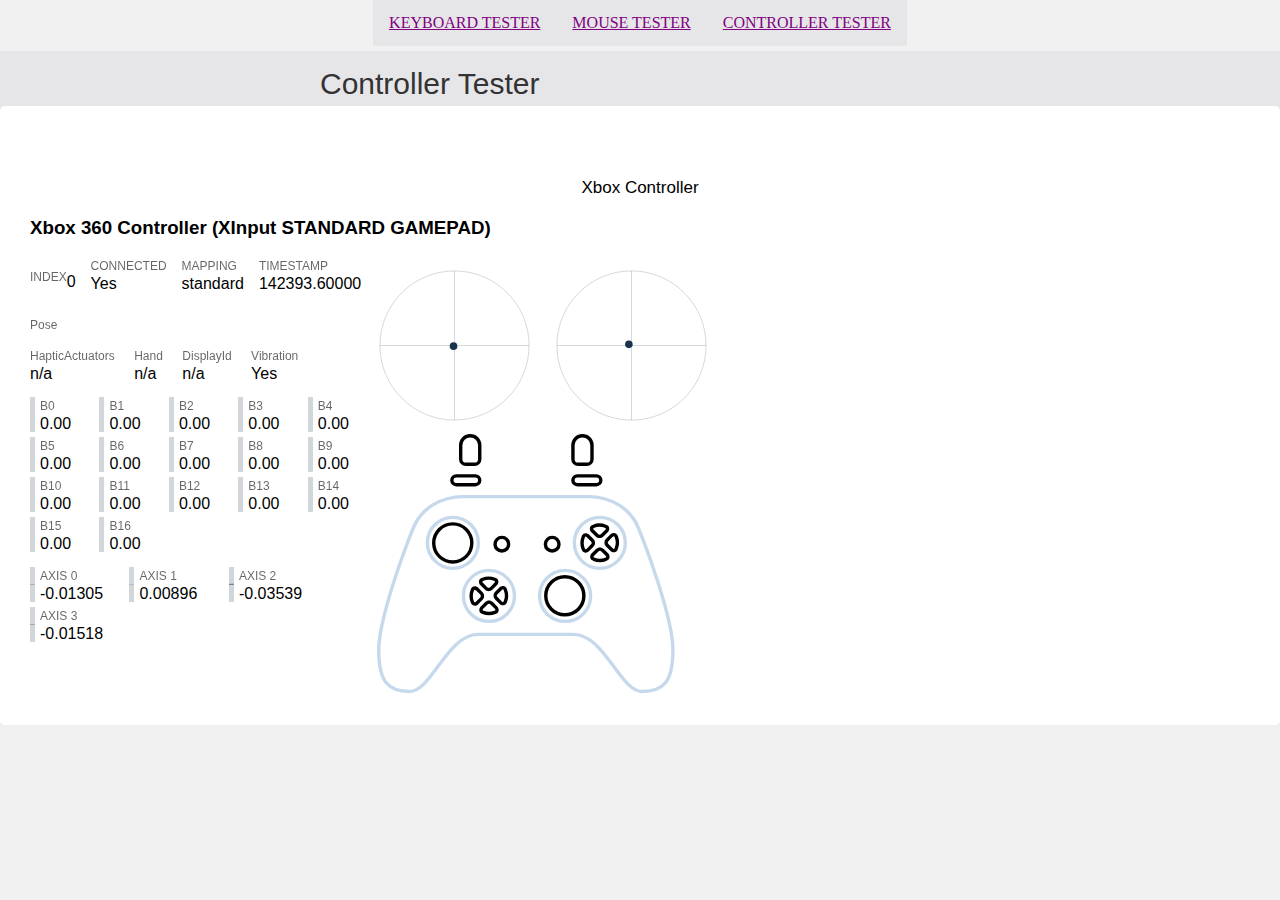
==== commit 84efc826: "Cleaned up Controller html" ====
--- a/controller.html
+++ b/controller.html
@@ -14,131 +14,203 @@
             <li><a href="controller.html">Controller Tester</a></li>
         </ul> 
     </nav>  
-        <div class ="topHeading">
-        <h1>Controller Tester</h1>
-        <div class="css-1hlflqv en092cd8">
-            <div class="css-cvu7os en092cd9">
-                <div style="position: relative;"><h2>Xbox Controller</h2><h3>Xbox 360 Controller (XInput STANDARD GAMEPAD)</h3>
-                    <div>
-                        <div style="display: flex;">
-                            <div class="css-1tx38fa esm7nlq3">
+    <div class ="topHeading">
+    <h1>Controller Tester</h1>
+    <div class="css-1hlflqv en092cd8">
+        <div class="css-cvu7os en092cd9">
+            <div style="position: relative;"><h2>Xbox Controller</h2><h3>Xbox 360 Controller (XInput STANDARD GAMEPAD)</h3>
+                <div class="grid">
+                    <div class="grid-left">
+                        <div style="display: flex;">  
+                            <div class="css-1tx38fa esm7nlq3"><!--controller connected Row-->
                                 <div class="css-2pzulp esm7nlq0">
                                 <label class="css-16pr7pg esm7nlq2">INDEX</label>
                                     <div class="css-3xd74t esm7nlq1">0
                                     </div>
                                 </div>
                             </div>
-
-                        <div class="css-2pzulp esm7nlq0">
-                                    <div><label class="css-16pr7pg esm7nlq2">CONNECTED</label>
-                                        <div class="css-3xd74t esm7nlq1">Yes
-                                        </div>
-                                    </div>
-                        </div>
-                            
-                        <div class="css-2pzulp esm7nlq0">
-                            <div><label class="css-16pr7pg esm7nlq2">MAPPING</label>
-                                <div class="css-3xd74t esm7nlq1">standard
-                                </div>
-                            </div>
-                        </div>
-                        <div class="css-2pzulp esm7nlq0">
-                            <div><label class="css-16pr7pg esm7nlq2">TIMESTAMP</label>
-                                <div class="css-3xd74t esm7nlq1">142393.60000
-                                </div>
-                            </div>
-                        </div>
-                    </div>
-
-                        <div class="css-1tx38fa esm7nlq3">
-                            <div class="css-2pzulp esm7nlq0">
-                                <div style="display: flex;"><label class="css-16pr7pg esm7nlq2">Pose</label>
-                                    <div class="css-3xd74t esm7nlq1">n/a
-                                    </div>
-                                </div>
-                            </div>
-                                        <div class="css-2pzulp esm7nlq0">
-                                                    <div><label class="css-16pr7pg esm7nlq2">HapticActuators</label>
-                                                        <div class="css-3xd74t esm7nlq1">n/a
-                                                        </div>
-                                                    </div>
-                                        </div>
-                                        <div class="css-2pzulp esm7nlq0">
-                                            <div><label class="css-16pr7pg esm7nlq2">Hand</label>
-                                                <div class="css-3xd74t esm7nlq1">n/a
-                                                </div>
-                                            </div>
-                                        </div>
-                                        <div class="css-2pzulp esm7nlq0">
-                                                <div><label class="css-16pr7pg esm7nlq2">DisplayId</label>
-                                                    <div class="css-3xd74t esm7nlq1">n/a
-                                                    </div>
-                                                </div>
-                                        </div>
-                                        <div class="css-2pzulp esm7nlq0">
-                                            <div><label class="css-16pr7pg esm7nlq2">Vibration</label>
-                                                <div class="css-3xd74t esm7nlq1">Yes
-                                                </div>
-                                            </div>
-                                        </div>
-                                        <div class="css-1ljwnf3 esm7nlq5">
-                                                <div><label class="css-16pr7pg esm7nlq2">Test</label>
-                                                    <div class="css-3xd74t esm7nlq1">Vibration
-                                                    </div>
-                                                </div>
-                                        </div>
-                        </div>
-                        <div class="css-1tx38fa esm7nlq3">
+                            <div class="css-2pzulp esm7nlq0">
+                                <div><label class="css-16pr7pg esm7nlq2">CONNECTED</label>
+                                    <div class="css-3xd74t esm7nlq1">Yes</div>
+                                </div>
+                            </div>
+                                
+                            <div class="css-2pzulp esm7nlq0">
+                                <div><label class="css-16pr7pg esm7nlq2">MAPPING</label>
+                                    <div class="css-3xd74t esm7nlq1">standard</div>
+                                </div>
+                            </div>
+                            <div class="css-2pzulp esm7nlq0">
+                                <div><label class="css-16pr7pg esm7nlq2">TIMESTAMP</label>
+                                    <div class="css-3xd74t esm7nlq1">142393.60000</div>
+                                </div>
+                            </div>
+                        </div>
+                        <div class="css-1tx38fa esm7nlq3"><!--Auxiliar questions Row-->
+                            <div class="css-2pzulp esm7nlq0">
+                                <div style="display: flex;"><label class="css-16pr7pg esm7nlq2">Pose</label></div>
+                                </div>
+                            </div>
+                            <div class="css-2pzulp esm7nlq0">
+                                <div><label class="css-16pr7pg esm7nlq2">HapticActuators</label>
+                                    <div class="css-3xd74t esm7nlq1">n/a</div>
+                                </div>
+                            </div>
+                            <div class="css-2pzulp esm7nlq0">
+                                <div><label class="css-16pr7pg esm7nlq2">Hand</label>
+                                    <div class="css-3xd74t esm7nlq1">n/a</div>
+                                </div>
+                            </div>
+                            <div class="css-2pzulp esm7nlq0">
+                                <div><label class="css-16pr7pg esm7nlq2">DisplayId</label>
+                                    <div class="css-3xd74t esm7nlq1">n/a</div>
+                                </div>
+                            </div>
+                            <div class="css-2pzulp esm7nlq0">
+                                <div><label class="css-16pr7pg esm7nlq2">Vibration</label>
+                                    <div class="css-3xd74t esm7nlq1">Yes</div>
+                                </div>
+                            </div>
+                        <div class="css-1tx38fa esm7nlq3"><!--Button Press Row-->
                             <div class="css-2pzulp esm7nlq0" style="width: 50px;"><svg style="position: relative; width: 5px; border-right: 5px solid white; height: 35px; background: rgba(25, 51, 77, 0.2);"><line x1="2.5" y1="35" x2="2.5" y2="35" stroke-width="5" stroke="#19334D"></line></svg>
                                     <div>
                                         <label class="css-16pr7pg esm7nlq2">B0</label>
-                                        <div class="css-3xd74t esm7nlq1">0.00 
-                                        </div>
+                                        <div class="css-3xd74t esm7nlq1">0.00 </div>
                                     </div>
                             </div>
-                                <div class="css-2pzulp esm7nlq0" style="width: 50px;"><svg style="position: relative; width: 5px; border-right: 5px solid white; height: 35px; background: rgba(25, 51, 77, 0.2);"><line x1="2.5" y1="35" x2="2.5" y2="35" stroke-width="5" stroke="#19334D"></line></svg>
-                                        <div><label class="css-16pr7pg esm7nlq2">B1</label>
-                                            <div class="css-3xd74t esm7nlq1">0.00
-                                            </div>
-                                        </div>
-                                </div>
-                                    <div class="css-2pzulp esm7nlq0" style="width: 50px;"><svg style="position: relative; width: 5px; border-right: 5px solid white; height: 35px; background: rgba(25, 51, 77, 0.2);"><line x1="2.5" y1="35" x2="2.5" y2="35" stroke-width="5" stroke="#19334D"></line></svg>
-                                            <div><label class="css-16pr7pg esm7nlq2">B2</label><div class="css-3xd74t esm7nlq1">0.00
-                                            </div>
-                                        </div>
-                                    </div><div class="css-2pzulp esm7nlq0" style="width: 50px;"><svg style="position: relative; width: 5px; border-right: 5px solid white; height: 35px; background: rgba(25, 51, 77, 0.2);"><line x1="2.5" y1="35" x2="2.5" y2="35" stroke-width="5" stroke="#19334D"></line></svg>
-                                                <div><label class="css-16pr7pg esm7nlq2">B3</label><div class="css-3xd74t esm7nlq1">0.00  
-                                                </div>
-                                            </div>
-                                        </div>
-                                        <div class="css-2pzulp esm7nlq0" style="width: 50px;"><svg style="position: relative; width: 5px; border-right: 5px solid white; height: 35px; background: rgba(25, 51, 77, 0.2);"><line x1="2.5" y1="35" x2="2.5" y2="35" stroke-width="5" stroke="#19334D"></line></svg>
-                                                    <div><label class="css-16pr7pg esm7nlq2">B4</label><div class="css-3xd74t esm7nlq1">0.00</div>
-                                                </div>
-                                            </div><div class="css-2pzulp esm7nlq0" style="width: 50px;"><svg style="position: relative; width: 5px; border-right: 5px solid white; height: 35px; background: rgba(25, 51, 77, 0.2);"><line x1="2.5" y1="35" x2="2.5" y2="35" stroke-width="5" stroke="#19334D"></line></svg>
-                                                        <div><label class="css-16pr7pg esm7nlq2">B5</label><div class="css-3xd74t esm7nlq1">0.00</div>
-                                                    </div>
-                                                </div><div class="css-2pzulp esm7nlq0" style="width: 50px;"><svg style="position: relative; width: 5px; border-right: 5px solid white; height: 35px; background: rgba(25, 51, 77, 0.2);"><line x1="2.5" y1="35" x2="2.5" y2="35" stroke-width="5" stroke="#19334D"></line></svg>
-                                                            <div><label class="css-16pr7pg esm7nlq2">B6</label><div class="css-3xd74t esm7nlq1">0.00</div>
-                                                        </div>
-                                                    </div><div class="css-2pzulp esm7nlq0" style="width: 50px;"><svg style="position: relative; width: 5px; border-right: 5px solid white; height: 35px; background: rgba(25, 51, 77, 0.2);"><line x1="2.5" y1="35" x2="2.5" y2="35" stroke-width="5" stroke="#19334D"></line></svg>
-                                                                <div><label class="css-16pr7pg esm7nlq2">B7</label><div class="css-3xd74t esm7nlq1">0.00</div>
-                                                            </div>
-                                                        </div><div class="css-2pzulp esm7nlq0" style="width: 50px;"><svg style="position: relative; width: 5px; border-right: 5px solid white; height: 35px; background: rgba(25, 51, 77, 0.2);"><line x1="2.5" y1="35" x2="2.5" y2="35" stroke-width="5" stroke="#19334D"></line></svg>
-                                                                    <div><label class="css-16pr7pg esm7nlq2">B8</label><div class="css-3xd74t esm7nlq1">0.00</div></div></div><div class="css-2pzulp esm7nlq0" style="width: 50px;"><svg style="position: relative; width: 5px; border-right: 5px solid white; height: 35px; background: rgba(25, 51, 77, 0.2);"><line x1="2.5" y1="35" x2="2.5" y2="35" stroke-width="5" stroke="#19334D"></line></svg>
-                                                                        <div><label class="css-16pr7pg esm7nlq2">B9</label><div class="css-3xd74t esm7nlq1">0.00</div></div></div><div class="css-2pzulp esm7nlq0" style="width: 50px;"><svg style="position: relative; width: 5px; border-right: 5px solid white; height: 35px; background: rgba(25, 51, 77, 0.2);"><line x1="2.5" y1="35" x2="2.5" y2="35" stroke-width="5" stroke="#19334D"></line></svg>
-                                                                            <div><label class="css-16pr7pg esm7nlq2">B10</label><div class="css-3xd74t esm7nlq1">0.00</div></div></div><div class="css-2pzulp esm7nlq0" style="width: 50px;"><svg style="position: relative; width: 5px; border-right: 5px solid white; height: 35px; background: rgba(25, 51, 77, 0.2);"><line x1="2.5" y1="35" x2="2.5" y2="35" stroke-width="5" stroke="#19334D"></line></svg>
-                                                                                <div><label class="css-16pr7pg esm7nlq2">B11</label><div class="css-3xd74t esm7nlq1">0.00</div></div></div><div class="css-2pzulp esm7nlq0" style="width: 50px;"><svg style="position: relative; width: 5px; border-right: 5px solid white; height: 35px; background: rgba(25, 51, 77, 0.2);"><line x1="2.5" y1="35" x2="2.5" y2="35" stroke-width="5" stroke="#19334D"></line></svg>
-                                                                                    <div><label class="css-16pr7pg esm7nlq2">B12</label><div class="css-3xd74t esm7nlq1">0.00</div></div></div><div class="css-2pzulp esm7nlq0" style="width: 50px;"><svg style="position: relative; width: 5px; border-right: 5px solid white; height: 35px; background: rgba(25, 51, 77, 0.2);"><line x1="2.5" y1="35" x2="2.5" y2="35" stroke-width="5" stroke="#19334D"></line></svg>
-                                                                                        <div><label class="css-16pr7pg esm7nlq2">B13</label><div class="css-3xd74t esm7nlq1">0.00</div></div></div><div class="css-2pzulp esm7nlq0" style="width: 50px;"><svg style="position: relative; width: 5px; border-right: 5px solid white; height: 35px; background: rgba(25, 51, 77, 0.2);"><line x1="2.5" y1="35" x2="2.5" y2="35" stroke-width="5" stroke="#19334D"></line></svg>
-                                                                                            <div><label class="css-16pr7pg esm7nlq2">B14</label><div class="css-3xd74t esm7nlq1">0.00</div></div></div><div class="css-2pzulp esm7nlq0" style="width: 50px;"><svg style="position: relative; width: 5px; border-right: 5px solid white; height: 35px; background: rgba(25, 51, 77, 0.2);"><line x1="2.5" y1="35" x2="2.5" y2="35" stroke-width="5" stroke="#19334D"></line></svg>
-                                                                                                <div><label class="css-16pr7pg esm7nlq2">B15</label><div class="css-3xd74t esm7nlq1">0.00</div></div></div><div class="css-2pzulp esm7nlq0" style="width: 50px;"><svg style="position: relative; width: 5px; border-right: 5px solid white; height: 35px; background: rgba(25, 51, 77, 0.2);"><line x1="2.5" y1="35" x2="2.5" y2="35" stroke-width="5" stroke="#19334D"></line></svg>
-                                                                                                    <div><label class="css-16pr7pg esm7nlq2">B16</label><div class="css-3xd74t esm7nlq1">0.00</div></div></div></div><div class="css-1tx38fa esm7nlq3"><div class="css-2pzulp esm7nlq0" style="width: 80px;"><svg style="position: relative; width: 5px; border-right: 5px solid white; height: 35px; background: rgba(25, 51, 77, 0.2);"><line x1="2.5" y1="17.5" x2="2.5" y2="17.271687239408493" stroke-width="5" stroke="#19334D"></line></svg>
-                                                                                                        <div><label class="css-16pr7pg esm7nlq2">AXIS 0</label><div class="css-3xd74t esm7nlq1">-0.01305</div></div></div><div class="css-2pzulp esm7nlq0" style="width: 80px;"><svg style="position: relative; width: 5px; border-right: 5px solid white; height: 35px; background: rgba(25, 51, 77, 0.2);"><line x1="2.5" y1="17.5" x2="2.5" y2="17.6567479968071" stroke-width="5" stroke="#19334D"></line></svg>
-                                                                                                            <div><label class="css-16pr7pg esm7nlq2">AXIS 1</label><div class="css-3xd74t esm7nlq1">0.00896</div></div></div><div class="css-2pzulp esm7nlq0" style="width: 80px;"><svg style="position: relative; width: 5px; border-right: 5px solid white; height: 35px; background: rgba(25, 51, 77, 0.2);"><line x1="2.5" y1="17.5" x2="2.5" y2="16.88075080513954" stroke-width="5" stroke="#19334D"></line></svg>
-                                                                                                                <div><label class="css-16pr7pg esm7nlq2">AXIS 2</label><div class="css-3xd74t esm7nlq1">-0.03539</div></div></div><div class="css-2pzulp esm7nlq0" style="width: 80px;"><svg style="position: relative; width: 5px; border-right: 5px solid white; height: 35px; background: rgba(25, 51, 77, 0.2);"><line x1="2.5" y1="17.5" x2="2.5" y2="17.234302163124084" stroke-width="5" stroke="#19334D"></line></svg>
-                                                                                                                    <div><label class="css-16pr7pg esm7nlq2">AXIS 3</label><div class="css-3xd74t esm7nlq1">-0.01518</div></div></div></div><div style="margin-left: -10px;"><div class="css-1jxoetp e5b78ky0"><svg style="width: 100%; height: 100%; position: absolute; z-index: 1;"><g transform="translate(78.5 78.5) scale(0.95, 0.95)"><circle cx="0" cy="0" r="78.5" fill="none" stroke="hsla(210, 50%, 20%, 0.2)" stroke-width="1"></circle><line x1="0" y1="-78.5" x2="0" y2="78.5" stroke="hsla(210, 50%, 20%, 0.2)" stroke-width="1"></line><line x1="-78.5" y1="0" x2="78.5" y2="0" stroke="hsla(210, 50%, 20%, 0.2)" stroke-width="1"></line><line x1="0" y1="0" x2="-1.0241458117961884" y2="0.7031267285346985" stroke="#19334D" stroke-width="1"></line><circle cx="-1.0241458117961884" cy="0.7031267285346985" r="4" fill="#19334D"></circle></g></svg></div><div class="css-1jxoetp e5b78ky0"><svg style="width: 100%; height: 100%; position: absolute; z-index: 1;"><g transform="translate(78.5 78.5) scale(0.95, 0.95)"><circle cx="0" cy="0" r="78.5" fill="none" stroke="hsla(210, 50%, 20%, 0.2)" stroke-width="1"></circle><line x1="0" y1="-78.5" x2="0" y2="78.5" stroke="hsla(210, 50%, 20%, 0.2)" stroke-width="1"></line><line x1="-78.5" y1="0" x2="78.5" y2="0" stroke="hsla(210, 50%, 20%, 0.2)" stroke-width="1"></line><line x1="0" y1="0" x2="-2.7777749598026276" y2="-1.1918445825576782" stroke="#19334D" stroke-width="1"></line><circle cx="-2.7777749598026276" cy="-1.1918445825576782" r="4" fill="#19334D"></circle></g></svg></div></div>
-                                                                                                                    <div><p style="font-size: 75%; opacity: 0.5;">Diagnostics:</p><label><input type="checkbox"> Test Circularity </label></div></div><div class="css-jqvulc esm7nlq4"><svg width="300" viewBox="0 0 441 383" fill="none" xmlns="http://www.w3.org/2000/svg"><g id="XBox"><path id="LOutline" d="M220.5 294.5C220.5 294.5 195 294.5 150 294.5C105 294.5 81.5 378.5 49.5 378.5C17.5 378.5 4 363.9 4 317.5C4 271.1 43.5 165.5 55 137.5C66.5 109.5 95.5 92.0001 128 92.0001C154 92.0001 200.5 92.0001 220.5 92.0001" stroke="#C6D9EC" stroke-width="5" stroke-opacity="1"></path><path id="ROutline" d="M220 294.5C220 294.5 245.5 294.5 290.5 294.5C335.5 294.5 359 378.5 391 378.5C423 378.5 436.5 363.9 436.5 317.5C436.5 271.1 397 165.5 385.5 137.5C374 109.5 345 92.0001 312.5 92.0001C286.5 92.0001 240 92.0001 220 92.0001" stroke="#C6D9EC" stroke-width="5" stroke-opacity="1"></path><circle id="LStickOutline" cx="113" cy="160" r="37.5" stroke="#C6D9EC" stroke-opacity="1" stroke-width="5"></circle><circle id="LeftStick" cx="112.84344267845154" cy="160.10748434066772" r="28" fill="rgba(0,0,0,0)" stroke="rgba(0,0,0,1)" stroke-width="5"></circle><circle id="RStickOutline" cx="278" cy="238" r="37.5" stroke="#C6D9EC" stroke-opacity="1" stroke-width="5"></circle><circle id="RightStick" cx="277.5753719806671" cy="237.8178071975708" r="28" fill="rgba(0,0,0,0)" stroke="rgba(0,0,0,1)" stroke-width="5"></circle><circle id="DOutline" cx="166" cy="238" r="37.5" stroke="#C6D9EC" stroke-opacity="1" stroke-width="5"></circle><g id="DUp"><mask id="path-8-inside-1" fill="white"><path d="M177.669 222.335C180.793 219.21 180.816 213.997 176.868 212.014C176.327 211.743 175.776 211.491 175.215 211.258C172.182 210.002 168.931 209.355 165.648 209.355C162.365 209.355 159.114 210.002 156.081 211.258C155.521 211.491 154.969 211.743 154.429 212.014C150.48 213.997 150.503 219.21 153.627 222.335L159.991 228.698C163.116 231.823 168.181 231.823 171.305 228.698L177.669 222.335Z"></path></mask><path d="M177.669 222.335C180.793 219.21 180.816 213.997 176.868 212.014C176.327 211.743 175.776 211.491 175.215 211.258C172.182 210.002 168.931 209.355 165.648 209.355C162.365 209.355 159.114 210.002 156.081 211.258C155.521 211.491 154.969 211.743 154.429 212.014C150.48 213.997 150.503 219.21 153.627 222.335L159.991 228.698C163.116 231.823 168.181 231.823 171.305 228.698L177.669 222.335Z" fill="rgba(0,0,0,0)" stroke="rgba(0,0,0,1)" stroke-width="10" mask="url(#path-8-inside-1)"></path></g><g id="DRight"><mask id="path-9-inside-2" fill="white"><path d="M181.447 249.669C184.571 252.793 189.785 252.816 191.768 248.868C192.039 248.327 192.291 247.776 192.523 247.215C193.78 244.182 194.426 240.931 194.426 237.648C194.426 234.365 193.78 231.114 192.523 228.081C192.291 227.521 192.039 226.969 191.768 226.429C189.785 222.48 184.571 222.503 181.447 225.627L175.083 231.991C171.959 235.116 171.959 240.181 175.083 243.305L181.447 249.669Z"></path></mask><path d="M181.447 249.669C184.571 252.793 189.785 252.816 191.768 248.868C192.039 248.327 192.291 247.776 192.523 247.215C193.78 244.182 194.426 240.931 194.426 237.648C194.426 234.365 193.78 231.114 192.523 228.081C192.291 227.521 192.039 226.969 191.768 226.429C189.785 222.48 184.571 222.503 181.447 225.627L175.083 231.991C171.959 235.116 171.959 240.181 175.083 243.305L181.447 249.669Z" fill="rgba(0,0,0,0)" stroke="rgba(0,0,0,1)" stroke-width="10" mask="url(#path-9-inside-2)"></path></g><g id="DDown"><mask id="path-10-inside-3" fill="white"><path d="M154.113 253.447C150.989 256.571 150.966 261.785 154.914 263.767C155.455 264.039 156.006 264.291 156.566 264.523C159.6 265.78 162.85 266.426 166.134 266.426C169.417 266.426 172.667 265.78 175.701 264.523C176.261 264.291 176.812 264.039 177.353 263.767C181.301 261.785 181.279 256.571 178.154 253.447L171.79 247.083C168.666 243.959 163.601 243.959 160.477 247.083L154.113 253.447Z"></path></mask><path d="M154.113 253.447C150.989 256.571 150.966 261.785 154.914 263.767C155.455 264.039 156.006 264.291 156.566 264.523C159.6 265.78 162.85 266.426 166.134 266.426C169.417 266.426 172.667 265.78 175.701 264.523C176.261 264.291 176.812 264.039 177.353 263.767C181.301 261.785 181.279 256.571 178.154 253.447L171.79 247.083C168.666 243.959 163.601 243.959 160.477 247.083L154.113 253.447Z" fill="rgba(0,0,0,0)" stroke="rgba(0,0,0,1)" stroke-width="10" mask="url(#path-10-inside-3)"></path></g><g id="DLeft"><mask id="path-11-inside-4" fill="white"><path d="M150.335 226.113C147.21 222.989 141.997 222.966 140.014 226.914C139.743 227.455 139.491 228.006 139.258 228.566C138.002 231.6 137.355 234.85 137.355 238.134C137.355 241.417 138.002 244.667 139.258 247.701C139.491 248.261 139.743 248.812 140.014 249.353C141.997 253.301 147.21 253.279 150.335 250.154L156.698 243.79C159.823 240.666 159.823 235.601 156.698 232.477L150.335 226.113Z"></path></mask><path d="M150.335 226.113C147.21 222.989 141.997 222.966 140.014 226.914C139.743 227.455 139.491 228.006 139.258 228.566C138.002 231.6 137.355 234.85 137.355 238.134C137.355 241.417 138.002 244.667 139.258 247.701C139.491 248.261 139.743 248.812 140.014 249.353C141.997 253.301 147.21 253.279 150.335 250.154L156.698 243.79C159.823 240.666 159.823 235.601 156.698 232.477L150.335 226.113Z" fill="rgba(0,0,0,0)" stroke="rgba(0,0,0,1)" stroke-width="10" mask="url(#path-11-inside-4)"></path></g><circle id="BOutline" cx="329" cy="160" r="37.5" stroke="#C6D9EC" stroke-opacity="1" stroke-width="5"></circle><g id="BTop"><mask id="path-13-inside-5" fill="white"><path d="M340.669 144.335C343.793 141.21 343.816 135.997 339.868 134.014C339.327 133.743 338.776 133.491 338.215 133.258C335.182 132.002 331.931 131.355 328.648 131.355C325.365 131.355 322.114 132.002 319.081 133.258C318.521 133.491 317.969 133.743 317.429 134.014C313.48 135.997 313.503 141.21 316.627 144.335L322.991 150.698C326.116 153.823 331.181 153.823 334.305 150.698L340.669 144.335Z"></path></mask><path d="M340.669 144.335C343.793 141.21 343.816 135.997 339.868 134.014C339.327 133.743 338.776 133.491 338.215 133.258C335.182 132.002 331.931 131.355 328.648 131.355C325.365 131.355 322.114 132.002 319.081 133.258C318.521 133.491 317.969 133.743 317.429 134.014C313.48 135.997 313.503 141.21 316.627 144.335L322.991 150.698C326.116 153.823 331.181 153.823 334.305 150.698L340.669 144.335Z" fill="rgba(0,0,0,0)" stroke="rgba(0,0,0,1)" stroke-width="10" mask="url(#path-13-inside-5)"></path></g><g id="BRight"><mask id="path-14-inside-6" fill="white"><path d="M344.447 171.669C347.571 174.793 352.785 174.816 354.768 170.868C355.039 170.327 355.291 169.776 355.523 169.215C356.78 166.182 357.426 162.931 357.426 159.648C357.426 156.365 356.78 153.114 355.523 150.081C355.291 149.521 355.039 148.969 354.768 148.429C352.785 144.48 347.571 144.503 344.447 147.627L338.083 153.991C334.959 157.116 334.959 162.181 338.083 165.305L344.447 171.669Z"></path></mask><path d="M344.447 171.669C347.571 174.793 352.785 174.816 354.768 170.868C355.039 170.327 355.291 169.776 355.523 169.215C356.78 166.182 357.426 162.931 357.426 159.648C357.426 156.365 356.78 153.114 355.523 150.081C355.291 149.521 355.039 148.969 354.768 148.429C352.785 144.48 347.571 144.503 344.447 147.627L338.083 153.991C334.959 157.116 334.959 162.181 338.083 165.305L344.447 171.669Z" fill="rgba(0,0,0,0)" stroke="rgba(0,0,0,1)" stroke-width="10" mask="url(#path-14-inside-6)"></path></g><g id="BBottom"><mask id="path-15-inside-7" fill="white"><path d="M317.113 175.447C313.989 178.571 313.966 183.785 317.914 185.767C318.455 186.039 319.006 186.291 319.566 186.523C322.6 187.78 325.85 188.426 329.134 188.426C332.417 188.426 335.667 187.78 338.701 186.523C339.261 186.291 339.812 186.039 340.353 185.767C344.301 183.785 344.279 178.571 341.154 175.447L334.79 169.083C331.666 165.959 326.601 165.959 323.477 169.083L317.113 175.447Z"></path></mask><path d="M317.113 175.447C313.989 178.571 313.966 183.785 317.914 185.767C318.455 186.039 319.006 186.291 319.566 186.523C322.6 187.78 325.85 188.426 329.134 188.426C332.417 188.426 335.667 187.78 338.701 186.523C339.261 186.291 339.812 186.039 340.353 185.767C344.301 183.785 344.279 178.571 341.154 175.447L334.79 169.083C331.666 165.959 326.601 165.959 323.477 169.083L317.113 175.447Z" fill="rgba(0,0,0,0)" stroke="rgba(0,0,0,1)" stroke-width="10" mask="url(#path-15-inside-7)"></path></g><g id="BLeft"><mask id="path-16-inside-8" fill="white"><path d="M313.335 148.113C310.21 144.989 304.997 144.966 303.014 148.914C302.743 149.455 302.491 150.006 302.258 150.566C301.002 153.6 300.355 156.851 300.355 160.134C300.355 163.417 301.002 166.668 302.258 169.701C302.491 170.261 302.743 170.812 303.014 171.353C304.997 175.301 310.21 175.279 313.335 172.154L319.698 165.79C322.823 162.666 322.823 157.601 319.698 154.477L313.335 148.113Z"></path></mask><path d="M313.335 148.113C310.21 144.989 304.997 144.966 303.014 148.914C302.743 149.455 302.491 150.006 302.258 150.566C301.002 153.6 300.355 156.851 300.355 160.134C300.355 163.417 301.002 166.668 302.258 169.701C302.491 170.261 302.743 170.812 303.014 171.353C304.997 175.301 310.21 175.279 313.335 172.154L319.698 165.79C322.823 162.666 322.823 157.601 319.698 154.477L313.335 148.113Z" fill="rgba(0,0,0,0)" stroke="rgba(0,0,0,1)" stroke-width="10" mask="url(#path-16-inside-8)"></path></g><g id="LMeta"><circle cx="185" cy="162" r="10" fill="rgba(0,0,0,0)" stroke="rgba(0,0,0,1)" stroke-width="5"></circle></g><g id="RMeta"><circle cx="259" cy="162" r="10" fill="rgba(0,0,0,0)" stroke="rgba(0,0,0,1)" stroke-width="5"></circle></g><rect id="L1" x="111.5" y="61.5" width="41" height="13" rx="6.5" fill="rgba(0,0,0,0)" stroke="rgba(0,0,0,1)" stroke-width="5"></rect><rect id="R1" x="289.5" y="61.5" width="41" height="13" rx="6.5" fill="rgba(0,0,0,0)" stroke="rgba(0,0,0,1)" stroke-width="5"></rect><path id="L2" d="M152.5 37C152.5 41.1421 149.142 44.5 145 44.5H132C127.858 44.5 124.5 41.1421 124.5 37V16.5C124.5 8.76801 130.768 2.5 138.5 2.5C146.232 2.5 152.5 8.76801 152.5 16.5V37Z" fill="rgba(0,0,0,0)" stroke="rgba(0,0,0,1)" stroke-width="5"></path><path id="R2" d="M317.5 37C317.5 41.1421 314.142 44.5 310 44.5H297C292.858 44.5 289.5 41.1421 289.5 37V16.5C289.5 8.76801 295.768 2.5 303.5 2.5C311.232 2.5 317.5 8.76801 317.5 16.5V37Z" fill="rgba(0,0,0,0)" stroke="rgba(0,0,0,1)" stroke-width="5"></path></g></svg></div></div></div></div></div>
+                            <div class="css-2pzulp esm7nlq0" style="width: 50px;"><svg style="position: relative; width: 5px; border-right: 5px solid white; height: 35px; background: rgba(25, 51, 77, 0.2);"><line x1="2.5" y1="35" x2="2.5" y2="35" stroke-width="5" stroke="#19334D"></line></svg>
+                                <div><label class="css-16pr7pg esm7nlq2">B1</label>
+                                    <div class="css-3xd74t esm7nlq1">0.00</div>
+                                </div>
+                            </div>
+                            <div class="css-2pzulp esm7nlq0" style="width: 50px;"><svg style="position: relative; width: 5px; border-right: 5px solid white; height: 35px; background: rgba(25, 51, 77, 0.2);"><line x1="2.5" y1="35" x2="2.5" y2="35" stroke-width="5" stroke="#19334D"></line></svg>
+                                <div><label class="css-16pr7pg esm7nlq2">B2</label>
+                                        <div class="css-3xd74t esm7nlq1">0.00</div>
+                                </div>
+                            </div>
+                            <div class="css-2pzulp esm7nlq0" style="width: 50px;"><svg style="position: relative; width: 5px; border-right: 5px solid white; height: 35px; background: rgba(25, 51, 77, 0.2);"><line x1="2.5" y1="35" x2="2.5" y2="35" stroke-width="5" stroke="#19334D"></line></svg>
+                                <div><label class="css-16pr7pg esm7nlq2">B3</label><div class="css-3xd74t esm7nlq1">0.00</div>
+                                </div>
+                            </div>
+                            <div class="css-2pzulp esm7nlq0" style="width: 50px;"><svg style="position: relative; width: 5px; border-right: 5px solid white; height: 35px; background: rgba(25, 51, 77, 0.2);"><line x1="2.5" y1="35" x2="2.5" y2="35" stroke-width="5" stroke="#19334D"></line></svg>
+                                <div><label class="css-16pr7pg esm7nlq2">B4</label>
+                                    <div class="css-3xd74t esm7nlq1">0.00</div>
+                                </div>
+                            </div>
+                            <div class="css-2pzulp esm7nlq0" style="width: 50px;"><svg style="position: relative; width: 5px; border-right: 5px solid white; height: 35px; background: rgba(25, 51, 77, 0.2);"><line x1="2.5" y1="35" x2="2.5" y2="35" stroke-width="5" stroke="#19334D"></line></svg>
+                                <div><label class="css-16pr7pg esm7nlq2">B5</label>
+                                    <div class="css-3xd74t esm7nlq1">0.00</div>
+                                </div>
+                            </div>
+                            <div class="css-2pzulp esm7nlq0" style="width: 50px;"><svg style="position: relative; width: 5px; border-right: 5px solid white; height: 35px; background: rgba(25, 51, 77, 0.2);"><line x1="2.5" y1="35" x2="2.5" y2="35" stroke-width="5" stroke="#19334D"></line></svg>
+                                <div><label class="css-16pr7pg esm7nlq2">B6</label>
+                                    <div class="css-3xd74t esm7nlq1">0.00</div>
+                                </div>
+                            </div>
+                            <div class="css-2pzulp esm7nlq0" style="width: 50px;"><svg style="position: relative; width: 5px; border-right: 5px solid white; height: 35px; background: rgba(25, 51, 77, 0.2);"><line x1="2.5" y1="35" x2="2.5" y2="35" stroke-width="5" stroke="#19334D"></line></svg>
+                                <div><label class="css-16pr7pg esm7nlq2">B7</label>
+                                    <div class="css-3xd74t esm7nlq1">0.00</div>
+                                </div>
+                            </div>
+                            <div class="css-2pzulp esm7nlq0" style="width: 50px;"><svg style="position: relative; width: 5px; border-right: 5px solid white; height: 35px; background: rgba(25, 51, 77, 0.2);"><line x1="2.5" y1="35" x2="2.5" y2="35" stroke-width="5" stroke="#19334D"></line></svg>
+                                <div><label class="css-16pr7pg esm7nlq2">B8</label>
+                                    <div class="css-3xd74t esm7nlq1">0.00</div>
+                                </div>
+                            </div>
+                            <div class="css-2pzulp esm7nlq0" style="width: 50px;"><svg style="position: relative; width: 5px; border-right: 5px solid white; height: 35px; background: rgba(25, 51, 77, 0.2);"><line x1="2.5" y1="35" x2="2.5" y2="35" stroke-width="5" stroke="#19334D"></line></svg>
+                                <div><label class="css-16pr7pg esm7nlq2">B9</label><div class="css-3xd74t esm7nlq1">0.00</div></div>
+                            </div>
+                            <div class="css-2pzulp esm7nlq0" style="width: 50px;"><svg style="position: relative; width: 5px; border-right: 5px solid white; height: 35px; background: rgba(25, 51, 77, 0.2);"><line x1="2.5" y1="35" x2="2.5" y2="35" stroke-width="5" stroke="#19334D"></line></svg>
+                                <div><label class="css-16pr7pg esm7nlq2">B10</label>
+                                    <div class="css-3xd74t esm7nlq1">0.00</div>
+                                </div>
+                            </div>
+                            <div class="css-2pzulp esm7nlq0" style="width: 50px;"><svg style="position: relative; width: 5px; border-right: 5px solid white; height: 35px; background: rgba(25, 51, 77, 0.2);"><line x1="2.5" y1="35" x2="2.5" y2="35" stroke-width="5" stroke="#19334D"></line></svg>
+                                <div><label class="css-16pr7pg esm7nlq2">B11</label>
+                                    <div class="css-3xd74t esm7nlq1">0.00</div>
+                                </div>
+                            </div>
+                            <div class="css-2pzulp esm7nlq0" style="width: 50px;"><svg style="position: relative; width: 5px; border-right: 5px solid white; height: 35px; background: rgba(25, 51, 77, 0.2);"><line x1="2.5" y1="35" x2="2.5" y2="35" stroke-width="5" stroke="#19334D"></line></svg>
+                                <div><label class="css-16pr7pg esm7nlq2">B12</label>
+                                    <div class="css-3xd74t esm7nlq1">0.00</div>
+                                </div>
+                            </div>
+                            <div class="css-2pzulp esm7nlq0" style="width: 50px;"><svg style="position: relative; width: 5px; border-right: 5px solid white; height: 35px; background: rgba(25, 51, 77, 0.2);"><line x1="2.5" y1="35" x2="2.5" y2="35" stroke-width="5" stroke="#19334D"></line></svg>
+                                <div><label class="css-16pr7pg esm7nlq2">B13</label>
+                                    <div class="css-3xd74t esm7nlq1">0.00</div>
+                                </div>
+                            </div>
+                            <div class="css-2pzulp esm7nlq0" style="width: 50px;"><svg style="position: relative; width: 5px; border-right: 5px solid white; height: 35px; background: rgba(25, 51, 77, 0.2);"><line x1="2.5" y1="35" x2="2.5" y2="35" stroke-width="5" stroke="#19334D"></line></svg>
+                                <div><label class="css-16pr7pg esm7nlq2">B14</label>
+                                    <div class="css-3xd74t esm7nlq1">0.00</div>
+                                </div>
+                            </div>
+                            <div class="css-2pzulp esm7nlq0" style="width: 50px;"><svg style="position: relative; width: 5px; border-right: 5px solid white; height: 35px; background: rgba(25, 51, 77, 0.2);"><line x1="2.5" y1="35" x2="2.5" y2="35" stroke-width="5" stroke="#19334D"></line></svg>
+                                    <div><label class="css-16pr7pg esm7nlq2">B15</label>
+                                        <div class="css-3xd74t esm7nlq1">0.00</div>
+                                    </div>
+                            </div>
+                            <div class="css-2pzulp esm7nlq0" style="width: 50px;"><svg style="position: relative; width: 5px; border-right: 5px solid white; height: 35px; background: rgba(25, 51, 77, 0.2);"><line x1="2.5" y1="35" x2="2.5" y2="35" stroke-width="5" stroke="#19334D"></line></svg>
+                                <div><label class="css-16pr7pg esm7nlq2">B16</label><div class="css-3xd74t esm7nlq1">0.00</div></div>
+                            </div>
+                        </div>
+                        <div class="css-1tx38fa esm7nlq3"><!--Axis Data Row-->
+                            <div class="css-2pzulp esm7nlq0" style="width: 80px;"><svg style="position: relative; width: 5px; border-right: 5px solid white; height: 35px; background: rgba(25, 51, 77, 0.2);"><line x1="2.5" y1="17.5" x2="2.5" y2="17.271687239408493" stroke-width="5" stroke="#19334D"></line></svg>
+                                <div><label class="css-16pr7pg esm7nlq2">AXIS 0</label><div class="css-3xd74t esm7nlq1">-0.01305</div>
+                                </div>
+                            </div>
+                            <div class="css-2pzulp esm7nlq0" style="width: 80px;"><svg style="position: relative; width: 5px; border-right: 5px solid white; height: 35px; background: rgba(25, 51, 77, 0.2);"><line x1="2.5" y1="17.5" x2="2.5" y2="17.6567479968071" stroke-width="5" stroke="#19334D"></line></svg>
+                                <div><label class="css-16pr7pg esm7nlq2">AXIS 1</label>
+                                    <div class="css-3xd74t esm7nlq1">0.00896</div>
+                                </div>
+                            </div>
+                            <div class="css-2pzulp esm7nlq0" style="width: 80px;"><svg style="position: relative; width: 5px; border-right: 5px solid white; height: 35px; background: rgba(25, 51, 77, 0.2);"><line x1="2.5" y1="17.5" x2="2.5" y2="16.88075080513954" stroke-width="5" stroke="#19334D"></line></svg>
+                                <div><label class="css-16pr7pg esm7nlq2">AXIS 2</label>
+                                    <div class="css-3xd74t esm7nlq1">-0.03539</div>
+                                </div>
+                            </div>
+                            <div class="css-2pzulp esm7nlq0" style="width: 80px;"><svg style="position: relative; width: 5px; border-right: 5px solid white; height: 35px; background: rgba(25, 51, 77, 0.2);"><line x1="2.5" y1="17.5" x2="2.5" y2="17.234302163124084" stroke-width="5" stroke="#19334D"></line></svg>
+                                <div><label class="css-16pr7pg esm7nlq2">AXIS 3</label>
+                                    <div class="css-3xd74t esm7nlq1">-0.01518</div>
+                                </div>
+                            </div>
+                        </div>
+                    </div>
+                    <div class="grid-right">
+                        <div style="margin-left: -10px; display: flex; flex-direction: row;"> <!--controller joystick graphs svg-->
+                            <!--graph 1-->
+                            <div class="css-1jxoetp e5b78ky0"><svg style="width: 100%; height: 100%; position: absolute; z-index: 1;"><g transform="translate(78.5 78.5) scale(0.95, 0.95)"><circle cx="0" cy="0" r="78.5" fill="none" stroke="hsla(210, 50%, 20%, 0.2)" stroke-width="1"></circle><line x1="0" y1="-78.5" x2="0" y2="78.5" stroke="hsla(210, 50%, 20%, 0.2)" stroke-width="1"></line><line x1="-78.5" y1="0" x2="78.5" y2="0" stroke="hsla(210, 50%, 20%, 0.2)" stroke-width="1"></line><line x1="0" y1="0" x2="-1.0241458117961884" y2="0.7031267285346985" stroke="#19334D" stroke-width="1"></line><circle cx="-1.0241458117961884" cy="0.7031267285346985" r="4" fill="#19334D"></circle></g></svg></div>
+                            <!--graph 2-->
+                            <div class="css-1jxoetp e5b78ky0"><svg style="width: 100%; height: 100%; position: absolute; z-index: 1;"><g transform="translate(78.5 78.5) scale(0.95, 0.95)"><circle cx="0" cy="0" r="78.5" fill="none" stroke="hsla(210, 50%, 20%, 0.2)" stroke-width="1"></circle><line x1="0" y1="-78.5" x2="0" y2="78.5" stroke="hsla(210, 50%, 20%, 0.2)" stroke-width="1"></line><line x1="-78.5" y1="0" x2="78.5" y2="0" stroke="hsla(210, 50%, 20%, 0.2)" stroke-width="1"></line><line x1="0" y1="0" x2="-2.7777749598026276" y2="-1.1918445825576782" stroke="#19334D" stroke-width="1"></line><circle cx="-2.7777749598026276" cy="-1.1918445825576782" r="4" fill="#19334D"></circle></g></svg>
+                            </div>
+                        </div>
+                        <div><!--controller svg--> 
+                            <div class="css-jqvulc esm7nlq4"><svg width="300" viewBox="0 0 441 383" fill="none" xmlns="http://www.w3.org/2000/svg"><g id="XBox">
+                                <path id="LOutline" d="M220.5 294.5C220.5 294.5 195 294.5 150 294.5C105 294.5 81.5 378.5 49.5 378.5C17.5 378.5 4 363.9 4 317.5C4 271.1 43.5 165.5 55 137.5C66.5 109.5 95.5 92.0001 128 92.0001C154 92.0001 200.5 92.0001 220.5 92.0001" stroke="#C6D9EC" stroke-width="5" stroke-opacity="1"></path><path id="ROutline" d="M220 294.5C220 294.5 245.5 294.5 290.5 294.5C335.5 294.5 359 378.5 391 378.5C423 378.5 436.5 363.9 436.5 317.5C436.5 271.1 397 165.5 385.5 137.5C374 109.5 345 92.0001 312.5 92.0001C286.5 92.0001 240 92.0001 220 92.0001" stroke="#C6D9EC" stroke-width="5" stroke-opacity="1"></path>
+                                <circle id="LStickOutline" cx="113" cy="160" r="37.5" stroke="#C6D9EC" stroke-opacity="1" stroke-width="5"></circle>
+                                <circle id="LeftStick" cx="112.84344267845154" cy="160.10748434066772" r="28" fill="rgba(0,0,0,0)" stroke="rgba(0,0,0,1)" stroke-width="5"></circle>
+                                <circle id="RStickOutline" cx="278" cy="238" r="37.5" stroke="#C6D9EC" stroke-opacity="1" stroke-width="5"></circle>
+                                <circle id="RightStick" cx="277.5753719806671" cy="237.8178071975708" r="28" fill="rgba(0,0,0,0)" stroke="rgba(0,0,0,1)" stroke-width="5"></circle>
+                                <circle id="DOutline" cx="166" cy="238" r="37.5" stroke="#C6D9EC" stroke-opacity="1" stroke-width="5"></circle>
+                                <g id="DUp"><mask id="path-8-inside-1" fill="white"><path d="M177.669 222.335C180.793 219.21 180.816 213.997 176.868 212.014C176.327 211.743 175.776 211.491 175.215 211.258C172.182 210.002 168.931 209.355 165.648 209.355C162.365 209.355 159.114 210.002 156.081 211.258C155.521 211.491 154.969 211.743 154.429 212.014C150.48 213.997 150.503 219.21 153.627 222.335L159.991 228.698C163.116 231.823 168.181 231.823 171.305 228.698L177.669 222.335Z"></path></mask><path d="M177.669 222.335C180.793 219.21 180.816 213.997 176.868 212.014C176.327 211.743 175.776 211.491 175.215 211.258C172.182 210.002 168.931 209.355 165.648 209.355C162.365 209.355 159.114 210.002 156.081 211.258C155.521 211.491 154.969 211.743 154.429 212.014C150.48 213.997 150.503 219.21 153.627 222.335L159.991 228.698C163.116 231.823 168.181 231.823 171.305 228.698L177.669 222.335Z" fill="rgba(0,0,0,0)" stroke="rgba(0,0,0,1)" stroke-width="10" mask="url(#path-8-inside-1)"></path></g>
+                                <g id="DRight"><mask id="path-9-inside-2" fill="white"><path d="M181.447 249.669C184.571 252.793 189.785 252.816 191.768 248.868C192.039 248.327 192.291 247.776 192.523 247.215C193.78 244.182 194.426 240.931 194.426 237.648C194.426 234.365 193.78 231.114 192.523 228.081C192.291 227.521 192.039 226.969 191.768 226.429C189.785 222.48 184.571 222.503 181.447 225.627L175.083 231.991C171.959 235.116 171.959 240.181 175.083 243.305L181.447 249.669Z"></path></mask><path d="M181.447 249.669C184.571 252.793 189.785 252.816 191.768 248.868C192.039 248.327 192.291 247.776 192.523 247.215C193.78 244.182 194.426 240.931 194.426 237.648C194.426 234.365 193.78 231.114 192.523 228.081C192.291 227.521 192.039 226.969 191.768 226.429C189.785 222.48 184.571 222.503 181.447 225.627L175.083 231.991C171.959 235.116 171.959 240.181 175.083 243.305L181.447 249.669Z" fill="rgba(0,0,0,0)" stroke="rgba(0,0,0,1)" stroke-width="10" mask="url(#path-9-inside-2)"></path></g>
+                                <g id="DDown"><mask id="path-10-inside-3" fill="white"><path d="M154.113 253.447C150.989 256.571 150.966 261.785 154.914 263.767C155.455 264.039 156.006 264.291 156.566 264.523C159.6 265.78 162.85 266.426 166.134 266.426C169.417 266.426 172.667 265.78 175.701 264.523C176.261 264.291 176.812 264.039 177.353 263.767C181.301 261.785 181.279 256.571 178.154 253.447L171.79 247.083C168.666 243.959 163.601 243.959 160.477 247.083L154.113 253.447Z"></path></mask><path d="M154.113 253.447C150.989 256.571 150.966 261.785 154.914 263.767C155.455 264.039 156.006 264.291 156.566 264.523C159.6 265.78 162.85 266.426 166.134 266.426C169.417 266.426 172.667 265.78 175.701 264.523C176.261 264.291 176.812 264.039 177.353 263.767C181.301 261.785 181.279 256.571 178.154 253.447L171.79 247.083C168.666 243.959 163.601 243.959 160.477 247.083L154.113 253.447Z" fill="rgba(0,0,0,0)" stroke="rgba(0,0,0,1)" stroke-width="10" mask="url(#path-10-inside-3)"></path></g>
+                                <g id="DLeft"><mask id="path-11-inside-4" fill="white"><path d="M150.335 226.113C147.21 222.989 141.997 222.966 140.014 226.914C139.743 227.455 139.491 228.006 139.258 228.566C138.002 231.6 137.355 234.85 137.355 238.134C137.355 241.417 138.002 244.667 139.258 247.701C139.491 248.261 139.743 248.812 140.014 249.353C141.997 253.301 147.21 253.279 150.335 250.154L156.698 243.79C159.823 240.666 159.823 235.601 156.698 232.477L150.335 226.113Z"></path></mask><path d="M150.335 226.113C147.21 222.989 141.997 222.966 140.014 226.914C139.743 227.455 139.491 228.006 139.258 228.566C138.002 231.6 137.355 234.85 137.355 238.134C137.355 241.417 138.002 244.667 139.258 247.701C139.491 248.261 139.743 248.812 140.014 249.353C141.997 253.301 147.21 253.279 150.335 250.154L156.698 243.79C159.823 240.666 159.823 235.601 156.698 232.477L150.335 226.113Z" fill="rgba(0,0,0,0)" stroke="rgba(0,0,0,1)" stroke-width="10" mask="url(#path-11-inside-4)"></path></g>
+                                <circle id="BOutline" cx="329" cy="160" r="37.5" stroke="#C6D9EC" stroke-opacity="1" stroke-width="5"></circle><g id="BTop"><mask id="path-13-inside-5" fill="white"><path d="M340.669 144.335C343.793 141.21 343.816 135.997 339.868 134.014C339.327 133.743 338.776 133.491 338.215 133.258C335.182 132.002 331.931 131.355 328.648 131.355C325.365 131.355 322.114 132.002 319.081 133.258C318.521 133.491 317.969 133.743 317.429 134.014C313.48 135.997 313.503 141.21 316.627 144.335L322.991 150.698C326.116 153.823 331.181 153.823 334.305 150.698L340.669 144.335Z"></path></mask><path d="M340.669 144.335C343.793 141.21 343.816 135.997 339.868 134.014C339.327 133.743 338.776 133.491 338.215 133.258C335.182 132.002 331.931 131.355 328.648 131.355C325.365 131.355 322.114 132.002 319.081 133.258C318.521 133.491 317.969 133.743 317.429 134.014C313.48 135.997 313.503 141.21 316.627 144.335L322.991 150.698C326.116 153.823 331.181 153.823 334.305 150.698L340.669 144.335Z" fill="rgba(0,0,0,0)" stroke="rgba(0,0,0,1)" stroke-width="10" mask="url(#path-13-inside-5)"></path></g>
+                                <g id="BRight"><mask id="path-14-inside-6" fill="white"><path d="M344.447 171.669C347.571 174.793 352.785 174.816 354.768 170.868C355.039 170.327 355.291 169.776 355.523 169.215C356.78 166.182 357.426 162.931 357.426 159.648C357.426 156.365 356.78 153.114 355.523 150.081C355.291 149.521 355.039 148.969 354.768 148.429C352.785 144.48 347.571 144.503 344.447 147.627L338.083 153.991C334.959 157.116 334.959 162.181 338.083 165.305L344.447 171.669Z"></path></mask><path d="M344.447 171.669C347.571 174.793 352.785 174.816 354.768 170.868C355.039 170.327 355.291 169.776 355.523 169.215C356.78 166.182 357.426 162.931 357.426 159.648C357.426 156.365 356.78 153.114 355.523 150.081C355.291 149.521 355.039 148.969 354.768 148.429C352.785 144.48 347.571 144.503 344.447 147.627L338.083 153.991C334.959 157.116 334.959 162.181 338.083 165.305L344.447 171.669Z" fill="rgba(0,0,0,0)" stroke="rgba(0,0,0,1)" stroke-width="10" mask="url(#path-14-inside-6)"></path></g>
+                                <g id="BBottom"><mask id="path-15-inside-7" fill="white"><path d="M317.113 175.447C313.989 178.571 313.966 183.785 317.914 185.767C318.455 186.039 319.006 186.291 319.566 186.523C322.6 187.78 325.85 188.426 329.134 188.426C332.417 188.426 335.667 187.78 338.701 186.523C339.261 186.291 339.812 186.039 340.353 185.767C344.301 183.785 344.279 178.571 341.154 175.447L334.79 169.083C331.666 165.959 326.601 165.959 323.477 169.083L317.113 175.447Z"></path></mask><path d="M317.113 175.447C313.989 178.571 313.966 183.785 317.914 185.767C318.455 186.039 319.006 186.291 319.566 186.523C322.6 187.78 325.85 188.426 329.134 188.426C332.417 188.426 335.667 187.78 338.701 186.523C339.261 186.291 339.812 186.039 340.353 185.767C344.301 183.785 344.279 178.571 341.154 175.447L334.79 169.083C331.666 165.959 326.601 165.959 323.477 169.083L317.113 175.447Z" fill="rgba(0,0,0,0)" stroke="rgba(0,0,0,1)" stroke-width="10" mask="url(#path-15-inside-7)"></path></g>
+                                <g id="BLeft"><mask id="path-16-inside-8" fill="white"><path d="M313.335 148.113C310.21 144.989 304.997 144.966 303.014 148.914C302.743 149.455 302.491 150.006 302.258 150.566C301.002 153.6 300.355 156.851 300.355 160.134C300.355 163.417 301.002 166.668 302.258 169.701C302.491 170.261 302.743 170.812 303.014 171.353C304.997 175.301 310.21 175.279 313.335 172.154L319.698 165.79C322.823 162.666 322.823 157.601 319.698 154.477L313.335 148.113Z"></path></mask><path d="M313.335 148.113C310.21 144.989 304.997 144.966 303.014 148.914C302.743 149.455 302.491 150.006 302.258 150.566C301.002 153.6 300.355 156.851 300.355 160.134C300.355 163.417 301.002 166.668 302.258 169.701C302.491 170.261 302.743 170.812 303.014 171.353C304.997 175.301 310.21 175.279 313.335 172.154L319.698 165.79C322.823 162.666 322.823 157.601 319.698 154.477L313.335 148.113Z" fill="rgba(0,0,0,0)" stroke="rgba(0,0,0,1)" stroke-width="10" mask="url(#path-16-inside-8)"></path></g>
+                                <g id="LMeta"><circle cx="185" cy="162" r="10" fill="rgba(0,0,0,0)" stroke="rgba(0,0,0,1)" stroke-width="5"></circle></g><g id="RMeta"><circle cx="259" cy="162" r="10" fill="rgba(0,0,0,0)" stroke="rgba(0,0,0,1)" stroke-width="5"></circle></g>
+                                <rect id="L1" x="111.5" y="61.5" width="41" height="13" rx="6.5" fill="rgba(0,0,0,0)" stroke="rgba(0,0,0,1)" stroke-width="5"></rect>
+                                <rect id="R1" x="289.5" y="61.5" width="41" height="13" rx="6.5" fill="rgba(0,0,0,0)" stroke="rgba(0,0,0,1)" stroke-width="5"></rect>
+                                <path id="L2" d="M152.5 37C152.5 41.1421 149.142 44.5 145 44.5H132C127.858 44.5 124.5 41.1421 124.5 37V16.5C124.5 8.76801 130.768 2.5 138.5 2.5C146.232 2.5 152.5 8.76801 152.5 16.5V37Z" fill="rgba(0,0,0,0)" stroke="rgba(0,0,0,1)" stroke-width="5"></path>
+                                <path id="R2" d="M317.5 37C317.5 41.1421 314.142 44.5 310 44.5H297C292.858 44.5 289.5 41.1421 289.5 37V16.5C289.5 8.76801 295.768 2.5 303.5 2.5C311.232 2.5 317.5 8.76801 317.5 16.5V37Z" fill="rgba(0,0,0,0)" stroke="rgba(0,0,0,1)" stroke-width="5"></path></g></svg>
+                            </div>
+                        </div>
+                    </div>
                 </div>
-    
+            </div>
+        </div>
+    </div>
 </body>
 </html>--- a/style.css
+++ b/style.css
@@ -351,43 +351,53 @@
 }
 
 /*controller interface css*/
-.css-2pzulp {
-    display: inline-flex;
-    margin: 0px 15px 5px 0px;
-    line-height: 1;
-}
-.css-1hlflqv {
-    display: flex;
-    margin-bottom: 20px;
-  }
-.css-cvu7os {
+.css-cvu7os {/*the two sections of the controller interface*/
     background: rgb(255, 255, 255) none repeat scroll 0% 0%;
     flex: 1 1 0%;
     padding: 30px;
     border-radius: 5px;
 }
-.css-1tx38fa {
+.css-2pzulp {/*All the Controller input data/title"*/
+    display: inline-flex;
+    margin: 0px 15px 5px 0px;
+    line-height: 1;
+}
+.css-1hlflqv {/*everything under "Controller Tester"*/
+    display: flex;
+    margin-bottom: 20px;
+  }
+.css-1tx38fa {/*second row of controller data*/
     margin: 10px 0px;
 }
-.css-1rjhz78 {
-    color: rgb(0, 0, 0);
-    font-size: 16px;
-}
-.css-jqvulc {
+.css-jqvulc {/*controller SVG div*/
     display: flex;
     -moz-box-align: center;
     align-items: center;
 }
-.css-1hpb57s {
-    max-width: 1000px;
-    margin: 0px auto;
-    padding: 20px 0px 0px;
-    min-height: 700px;
-}
-.css-1jxoetp {
+.css-1jxoetp {/*joystick graph*/
     position: relative;
     height: 157px;
     width: 157px;
     display: inline-block;
     border: 10px solid rgba(0, 0, 0, 0);
+  }
+  .css-16pr7pg {/*controller information data title*/
+    font-size: 75%;
+    opacity: 0.6;
+  }
+  .css-3xd74t {/*controller information data*/
+    display: block;
+    margin-top: 3px;
+    overflow: hidden;
+    white-space: nowrap;
+  }
+  .grid {
+    display: flex; 
+    flex-direction: row;
+    width: 50%;
+  }
+  .grid {
+    display: flex; 
+    flex-direction: row;
+    width: 50%;
   }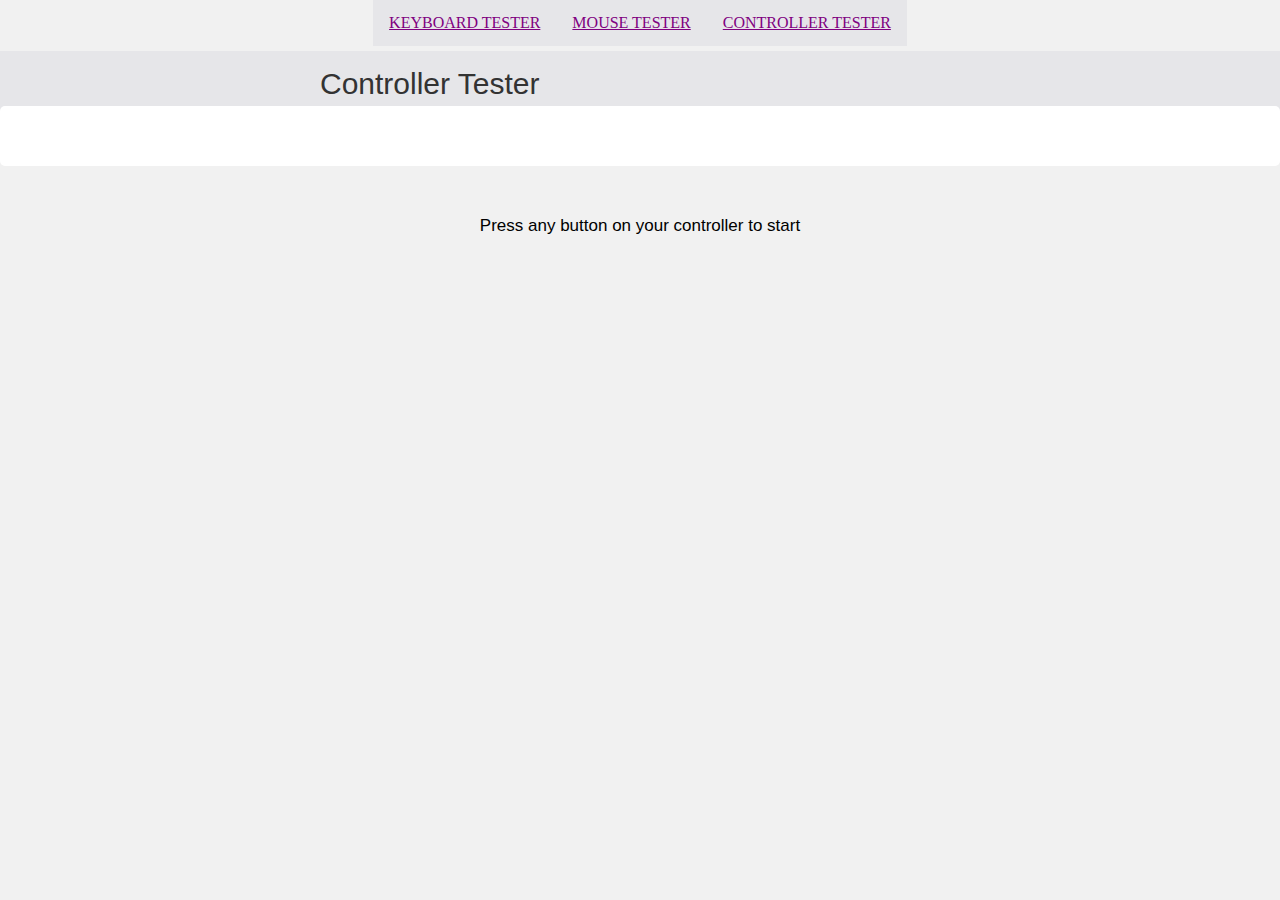
==== commit 690537f4: "Controller 2.0 working" ====
--- a/controller.html
+++ b/controller.html
@@ -5,6 +5,7 @@
     <meta http-equiv="X-UA-Compatible" content="IE=edge">
     <title>Controller Tester</title>
     <link rel="stylesheet" href="style.css">
+    <script type="text/javascript" src="script.js"></script>
 </head>
 <body>
     <nav>  
@@ -16,13 +17,16 @@
     </nav>  
     <div class ="topHeading">
     <h1>Controller Tester</h1>
+    
     <div class="css-1hlflqv en092cd8">
         <div class="css-cvu7os en092cd9">
-            <div style="position: relative;"><h2>Xbox Controller</h2><h3>Xbox 360 Controller (XInput STANDARD GAMEPAD)</h3>
+            <div style="position: relative;">
                 <div class="grid">
                     <div class="grid-left">
-                        <div style="display: flex;">  
-                            <div class="css-1tx38fa esm7nlq3"><!--controller connected Row-->
+                        <!--controller connected Row-->
+                        <!-- 
+                            <div style="display: flex;">  
+                            <div class="css-1tx38fa esm7nlq3">
                                 <div class="css-2pzulp esm7nlq0">
                                 <label class="css-16pr7pg esm7nlq2">INDEX</label>
                                     <div class="css-3xd74t esm7nlq1">0
@@ -45,8 +49,11 @@
                                     <div class="css-3xd74t esm7nlq1">142393.60000</div>
                                 </div>
                             </div>
-                        </div>
-                        <div class="css-1tx38fa esm7nlq3"><!--Auxiliar questions Row-->
+                        </div> 
+                    -->
+                        <!--Auxiliar questions Row-->
+                        <!--
+                        <div class="css-1tx38fa esm7nlq3">
                             <div class="css-2pzulp esm7nlq0">
                                 <div style="display: flex;"><label class="css-16pr7pg esm7nlq2">Pose</label></div>
                                 </div>
@@ -71,7 +78,7 @@
                                     <div class="css-3xd74t esm7nlq1">Yes</div>
                                 </div>
                             </div>
-                        <div class="css-1tx38fa esm7nlq3"><!--Button Press Row-->
+                            <div class="css-1tx38fa esm7nlq3">
                             <div class="css-2pzulp esm7nlq0" style="width: 50px;"><svg style="position: relative; width: 5px; border-right: 5px solid white; height: 35px; background: rgba(25, 51, 77, 0.2);"><line x1="2.5" y1="35" x2="2.5" y2="35" stroke-width="5" stroke="#19334D"></line></svg>
                                     <div>
                                         <label class="css-16pr7pg esm7nlq2">B0</label>
@@ -146,17 +153,23 @@
                                 </div>
                             </div>
                             <div class="css-2pzulp esm7nlq0" style="width: 50px;"><svg style="position: relative; width: 5px; border-right: 5px solid white; height: 35px; background: rgba(25, 51, 77, 0.2);"><line x1="2.5" y1="35" x2="2.5" y2="35" stroke-width="5" stroke="#19334D"></line></svg>
-                                    <div><label class="css-16pr7pg esm7nlq2">B15</label>
-                                        <div class="css-3xd74t esm7nlq1">0.00</div>
-                                    </div>
-                            </div>
-                            <div class="css-2pzulp esm7nlq0" style="width: 50px;"><svg style="position: relative; width: 5px; border-right: 5px solid white; height: 35px; background: rgba(25, 51, 77, 0.2);"><line x1="2.5" y1="35" x2="2.5" y2="35" stroke-width="5" stroke="#19334D"></line></svg>
-                                <div><label class="css-16pr7pg esm7nlq2">B16</label><div class="css-3xd74t esm7nlq1">0.00</div></div>
+                                <div><label class="css-16pr7pg esm7nlq2">B15</label>
+                                    <div class="css-3xd74t esm7nlq1">0.00</div>
+                                </div>
+                            </div>
+                            <div class="css-2pzulp esm7nlq0" style="width: 50px;"><svg style="position: relative; width: 5px; border-right: 5px solid white; height: 35px; background: rgba(25, 51, 77, 0.2);"><line x1="2.5" y1="35" x2="2.5" y2="35" stroke-width="5" stroke="#19334D"></line></svg>
+                                <div><label class="css-16pr7pg esm7nlq2">B16</label>
+                                    <div class="css-3xd74t esm7nlq1">0.00</div>
+                                </div>
                             </div>
                         </div>
-                        <div class="css-1tx38fa esm7nlq3"><!--Axis Data Row-->
+                    -->
+                        <!--Axis Data Row-->
+                        <!--                         
+                        <div class="css-1tx38fa esm7nlq3">
                             <div class="css-2pzulp esm7nlq0" style="width: 80px;"><svg style="position: relative; width: 5px; border-right: 5px solid white; height: 35px; background: rgba(25, 51, 77, 0.2);"><line x1="2.5" y1="17.5" x2="2.5" y2="17.271687239408493" stroke-width="5" stroke="#19334D"></line></svg>
-                                <div><label class="css-16pr7pg esm7nlq2">AXIS 0</label><div class="css-3xd74t esm7nlq1">-0.01305</div>
+                                <div><label class="css-16pr7pg esm7nlq2">AXIS 0</label>
+                                    <div class="css-3xd74t esm7nlq1">-0.01305</div>
                                 </div>
                             </div>
                             <div class="css-2pzulp esm7nlq0" style="width: 80px;"><svg style="position: relative; width: 5px; border-right: 5px solid white; height: 35px; background: rgba(25, 51, 77, 0.2);"><line x1="2.5" y1="17.5" x2="2.5" y2="17.6567479968071" stroke-width="5" stroke="#19334D"></line></svg>
@@ -174,19 +187,27 @@
                                     <div class="css-3xd74t esm7nlq1">-0.01518</div>
                                 </div>
                             </div>
+                        </div> -->
+                        
+                    </div>
+                        
+                    <div class="grid-right">
+                        <!--controller joystick graphs svg-->
+                        <!--
+                        <div style="margin-left: -10px; display: flex; flex-direction: row;"> 
+                            
+                            <div class="css-1jxoetp e5b78ky0"><svg style="width: 100%; height: 100%; position: absolute; z-index: 1;"><g transform="translate(78.5 78.5) scale(0.95, 0.95)"><circle cx="0" cy="0" r="78.5" fill="none" stroke="hsla(210, 50%, 20%, 0.2)" stroke-width="1"></circle><line x1="0" y1="-78.5" x2="0" y2="78.5" stroke="hsla(210, 50%, 20%, 0.2)" stroke-width="1"></line><line x1="-78.5" y1="0" x2="78.5" y2="0" stroke="hsla(210, 50%, 20%, 0.2)" stroke-width="1"></line><line x1="0" y1="0" x2="-1.0241458117961884" y2="0.7031267285346985" stroke="#19334D" stroke-width="1"></line><circle cx="-1.0241458117961884" cy="0.7031267285346985" r="4" fill="#19334D"></circle></g></svg>
+                            </div>
+                            
+                            <div class="css-1jxoetp e5b78ky0"><svg style="width: 100%; height: 100%; position: absolute; z-index: 1;"><g transform="translate(78.5 78.5) scale(0.95, 0.95)"><circle cx="0" cy="0" r="78.5" fill="none" stroke="hsla(210, 50%, 20%, 0.2)" stroke-width="1"></circle><line x1="0" y1="-78.5" x2="0" y2="78.5" stroke="hsla(210, 50%, 20%, 0.2)" stroke-width="1"></line><line x1="-78.5" y1="0" x2="78.5" y2="0" stroke="hsla(210, 50%, 20%, 0.2)" stroke-width="1"></line><line x1="0" y1="0" x2="-2.7777749598026276" y2="-1.1918445825576782" stroke="#19334D" stroke-width="1"></line><circle cx="-2.7777749598026276" cy="-1.1918445825576782" r="4" fill="#19334D"></circle></g></svg>
+                            </div>
                         </div>
-                    </div>
-                    <div class="grid-right">
-                        <div style="margin-left: -10px; display: flex; flex-direction: row;"> <!--controller joystick graphs svg-->
-                            <!--graph 1-->
-                            <div class="css-1jxoetp e5b78ky0"><svg style="width: 100%; height: 100%; position: absolute; z-index: 1;"><g transform="translate(78.5 78.5) scale(0.95, 0.95)"><circle cx="0" cy="0" r="78.5" fill="none" stroke="hsla(210, 50%, 20%, 0.2)" stroke-width="1"></circle><line x1="0" y1="-78.5" x2="0" y2="78.5" stroke="hsla(210, 50%, 20%, 0.2)" stroke-width="1"></line><line x1="-78.5" y1="0" x2="78.5" y2="0" stroke="hsla(210, 50%, 20%, 0.2)" stroke-width="1"></line><line x1="0" y1="0" x2="-1.0241458117961884" y2="0.7031267285346985" stroke="#19334D" stroke-width="1"></line><circle cx="-1.0241458117961884" cy="0.7031267285346985" r="4" fill="#19334D"></circle></g></svg></div>
-                            <!--graph 2-->
-                            <div class="css-1jxoetp e5b78ky0"><svg style="width: 100%; height: 100%; position: absolute; z-index: 1;"><g transform="translate(78.5 78.5) scale(0.95, 0.95)"><circle cx="0" cy="0" r="78.5" fill="none" stroke="hsla(210, 50%, 20%, 0.2)" stroke-width="1"></circle><line x1="0" y1="-78.5" x2="0" y2="78.5" stroke="hsla(210, 50%, 20%, 0.2)" stroke-width="1"></line><line x1="-78.5" y1="0" x2="78.5" y2="0" stroke="hsla(210, 50%, 20%, 0.2)" stroke-width="1"></line><line x1="0" y1="0" x2="-2.7777749598026276" y2="-1.1918445825576782" stroke="#19334D" stroke-width="1"></line><circle cx="-2.7777749598026276" cy="-1.1918445825576782" r="4" fill="#19334D"></circle></g></svg>
-                            </div>
-                        </div>
+                        -->
                         <div><!--controller svg--> 
+                            <!--
                             <div class="css-jqvulc esm7nlq4"><svg width="300" viewBox="0 0 441 383" fill="none" xmlns="http://www.w3.org/2000/svg"><g id="XBox">
-                                <path id="LOutline" d="M220.5 294.5C220.5 294.5 195 294.5 150 294.5C105 294.5 81.5 378.5 49.5 378.5C17.5 378.5 4 363.9 4 317.5C4 271.1 43.5 165.5 55 137.5C66.5 109.5 95.5 92.0001 128 92.0001C154 92.0001 200.5 92.0001 220.5 92.0001" stroke="#C6D9EC" stroke-width="5" stroke-opacity="1"></path><path id="ROutline" d="M220 294.5C220 294.5 245.5 294.5 290.5 294.5C335.5 294.5 359 378.5 391 378.5C423 378.5 436.5 363.9 436.5 317.5C436.5 271.1 397 165.5 385.5 137.5C374 109.5 345 92.0001 312.5 92.0001C286.5 92.0001 240 92.0001 220 92.0001" stroke="#C6D9EC" stroke-width="5" stroke-opacity="1"></path>
+                                <path id="LOutline" d="M220.5 294.5C220.5 294.5 195 294.5 150 294.5C105 294.5 81.5 378.5 49.5 378.5C17.5 378.5 4 363.9 4 317.5C4 271.1 43.5 165.5 55 137.5C66.5 109.5 95.5 92.0001 128 92.0001C154 92.0001 200.5 92.0001 220.5 92.0001" stroke="#C6D9EC" stroke-width="5" stroke-opacity="1"></path>
+                                <path id="ROutline" d="M220 294.5C220 294.5 245.5 294.5 290.5 294.5C335.5 294.5 359 378.5 391 378.5C423 378.5 436.5 363.9 436.5 317.5C436.5 271.1 397 165.5 385.5 137.5C374 109.5 345 92.0001 312.5 92.0001C286.5 92.0001 240 92.0001 220 92.0001" stroke="#C6D9EC" stroke-width="5" stroke-opacity="1"></path>
                                 <circle id="LStickOutline" cx="113" cy="160" r="37.5" stroke="#C6D9EC" stroke-opacity="1" stroke-width="5"></circle>
                                 <circle id="LeftStick" cx="112.84344267845154" cy="160.10748434066772" r="28" fill="rgba(0,0,0,0)" stroke="rgba(0,0,0,1)" stroke-width="5"></circle>
                                 <circle id="RStickOutline" cx="278" cy="238" r="37.5" stroke="#C6D9EC" stroke-opacity="1" stroke-width="5"></circle>
@@ -206,11 +227,17 @@
                                 <path id="L2" d="M152.5 37C152.5 41.1421 149.142 44.5 145 44.5H132C127.858 44.5 124.5 41.1421 124.5 37V16.5C124.5 8.76801 130.768 2.5 138.5 2.5C146.232 2.5 152.5 8.76801 152.5 16.5V37Z" fill="rgba(0,0,0,0)" stroke="rgba(0,0,0,1)" stroke-width="5"></path>
                                 <path id="R2" d="M317.5 37C317.5 41.1421 314.142 44.5 310 44.5H297C292.858 44.5 289.5 41.1421 289.5 37V16.5C289.5 8.76801 295.768 2.5 303.5 2.5C311.232 2.5 317.5 8.76801 317.5 16.5V37Z" fill="rgba(0,0,0,0)" stroke="rgba(0,0,0,1)" stroke-width="5"></path></g></svg>
                             </div>
+                            -->
                         </div>
                     </div>
                 </div>
             </div>
         </div>
     </div>
+    
+    <!--controller input 1.0-->
+    <div style="display: flex align-content">
+        <h2 id="start">Press any button on your controller to start</h2>
+    </div>
 </body>
 </html>--- a/style.css
+++ b/style.css
@@ -380,24 +380,61 @@
     width: 157px;
     display: inline-block;
     border: 10px solid rgba(0, 0, 0, 0);
-  }
-  .css-16pr7pg {/*controller information data title*/
+}
+.css-16pr7pg {/*controller information data title*/
     font-size: 75%;
     opacity: 0.6;
-  }
-  .css-3xd74t {/*controller information data*/
+}
+.css-3xd74t {/*controller information data*/
     display: block;
     margin-top: 3px;
     overflow: hidden;
     white-space: nowrap;
-  }
-  .grid {
+}
+.grid {
     display: flex; 
     flex-direction: row;
+}
+.grid-left {
     width: 50%;
-  }
-  .grid {
-    display: flex; 
-    flex-direction: row;
+}
+.grid-right {
     width: 50%;
-  }+}
+/*/////////////////// controller 1.0/////////////////*/
+.axes {
+    padding: 1em;
+}
+
+.buttons {
+    margin-left: 1em;
+}
+/*meter*/
+.axis {
+    min-width: 200px;
+    margin: 1em;
+}
+.button {
+    display: inline-block;
+    width: 1.5em;
+    text-align: center;
+    padding: 1em;
+    border-radius: 20px;
+    border: 1px solid black;
+    background-size: 0% 0%;
+    background-position: 50% 50%;
+    background-repeat: no-repeat;
+}
+.pressed {
+    border: 1px solid red;
+    background-color: #17D700;
+}
+.touched::after {
+    content: "touch";
+    display: block;
+    position: absolute;
+    margin-top: -0.1em;
+    margin-left: -0.4em;
+    font-size: 0.8em;
+    opacity: 0.7;
+}